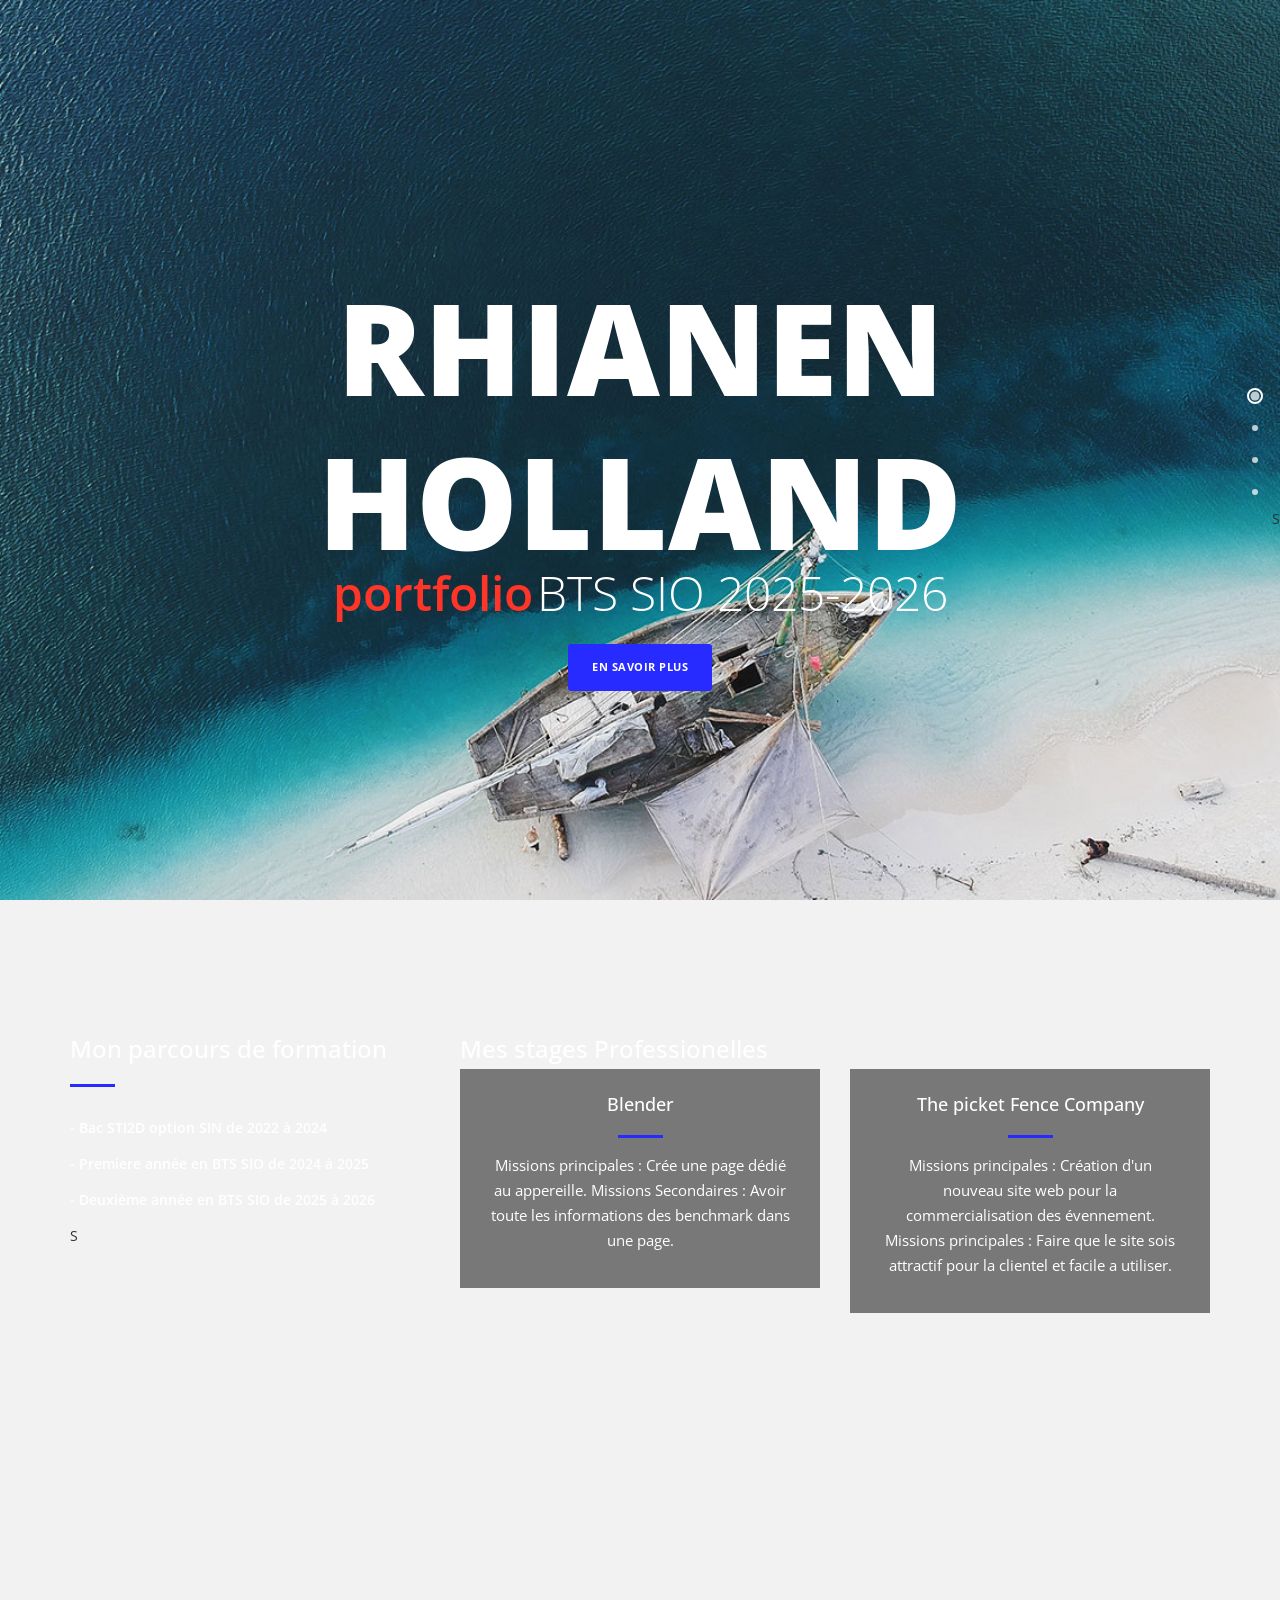
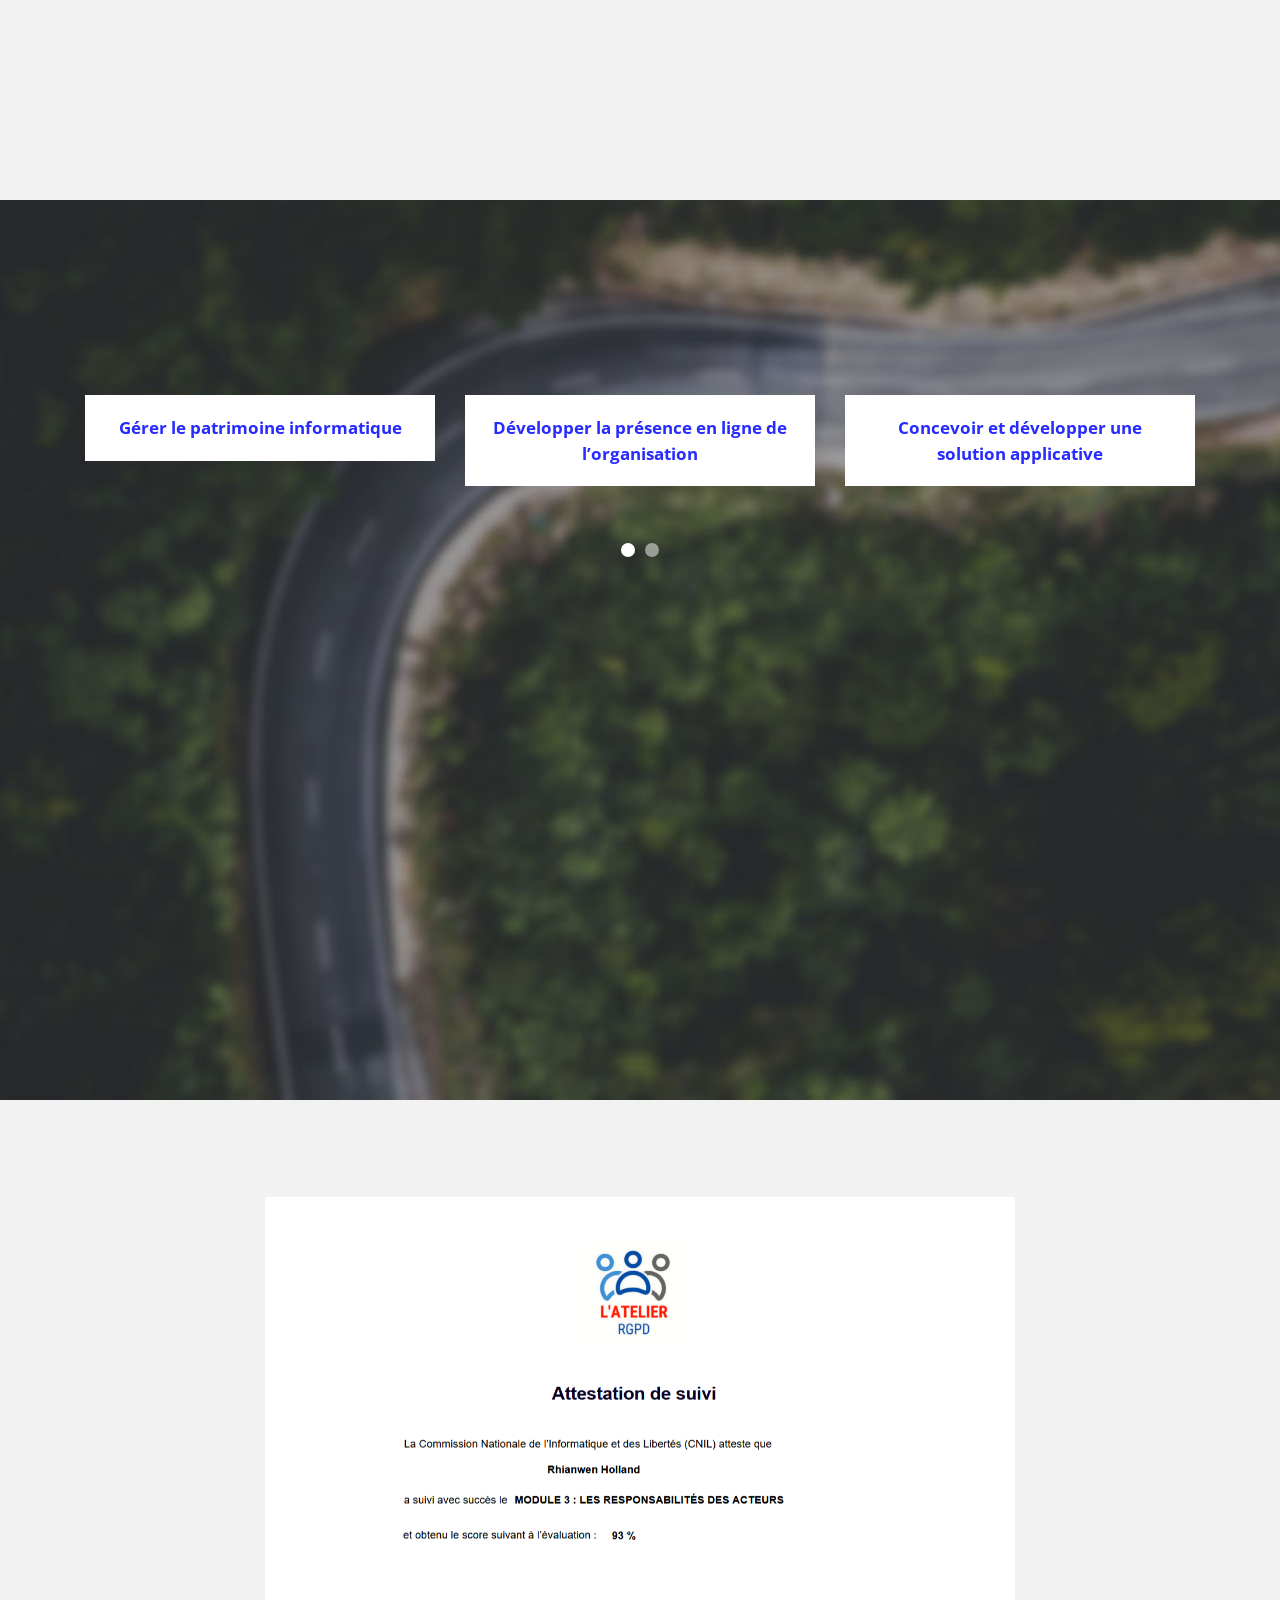
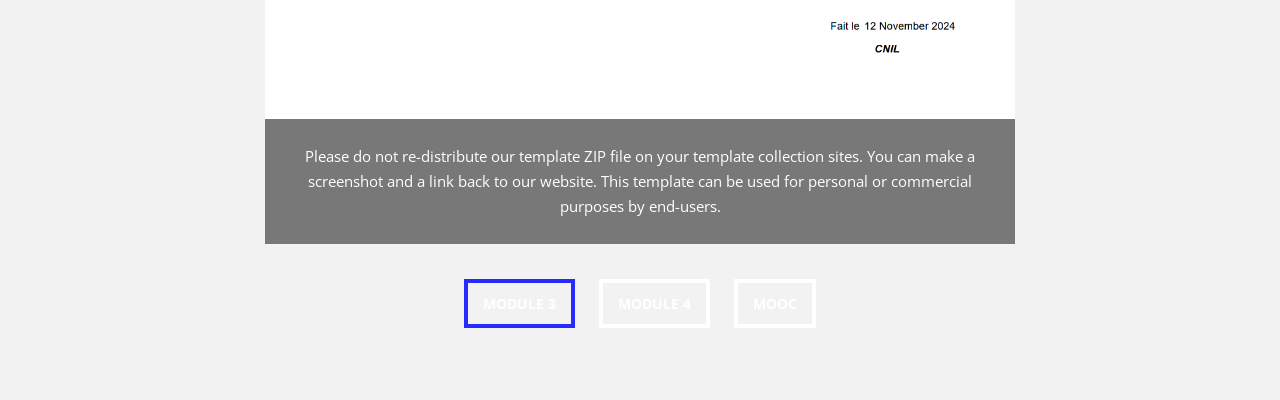
==== index.html @ 2aacb7a6 "new changes" ====
<!DOCTYPE html>
<html>
    <head>
        <meta charset="utf-8">
        <meta http-equiv="X-UA-Compatible" content="IE=edge,chrome=1">
        <title>Vanilla Bootstrap v4.2.1 Theme</title>
        <meta name="description" content="">
        <meta name="viewport" content="width=device-width, initial-scale=1">
        <link rel="apple-touch-icon" href="apple-touch-icon.png">

        <link rel="stylesheet" href="css/bootstrap.min.css">
        <link rel="stylesheet" href="css/fontAwesome.css">
        <link rel="stylesheet" href="css/hero-slider.css">
        <link rel="stylesheet" href="css/templatemo-main.css">
        <link rel="stylesheet" href="css/owl-carousel.css">

        <link href="https://fonts.googleapis.com/css?family=Open+Sans:300,400,600,700,800" rel="stylesheet">

        <script src="js/vendor/modernizr-2.8.3-respond-1.4.2.min.js"></script>
    </head>
<!--
Vanilla Template
https://templatemo.com/tm-526-vanilla
-->
<body>

    <div class="fixed-side-navbar">
        <ul class="nav flex-column">
            <li class="nav-item"><a class="nav-link" href="#home"><span>Intro</span></a></li>
            <li class="nav-item"><a class="nav-link" href="#services"><span>Services</span></a></li>
            <li class="nav-item"><a class="nav-link" href="#portfolio"><span>Portfolio</span></a></li>
            <li class="nav-item"><a class="nav-link" href="#our-story"><span>Our Story</span></a></li>S
        </ul>
    </div>

    <div class="parallax-content baner-content" id="home">
        <div class="container">
            <div class="first-content">
                <h1>Rhianen Holland</h1>
                <span><em>portfolio</em></span>
                <span>BTS SIO 2025-2026</span>
                <div class="primary-button">
                    <a href="#services">En savoir plus</a>
                </div>
            </div>
        </div>
    </div>


    <div class="service-content" id="services">
        <div class="container">
            <div class="row">
                <div class="col-md-4">
                    <div class="left-text">
                        <h4>Mon parcours de formation</h4>
                        <div class="line-dec"></div>
                        <ul>
                            <li>-  Bac STI2D option SIN de 2022 à 2024</li>
                            <li>-  Premiere année en BTS SIO de 2024 à 2025</li>
                            <li>-  Deuxième année en BTS SIO de 2025 à 2026</li>
                        </ul>S
                    </div>
                </div>
                
                <div class="col-md-8">
                    <div class="left-text">
                        <h4>Mes stages Professionelles</h4>
                    </div>
                    <div class="row">
                        <div class="col-md-6">
                            <div class="service-item">
                                <h4>Blender</h4>
                                <div class="line-dec"></div>
                                <p>Missions principales : Crée une page dédié au appereille.
                                    Missions Secondaires : Avoir toute les informations des benchmark dans une page.</p>
                            </div>
                        </div>
                        <div class="col-md-6">
                            <div class="service-item">
                                <h4>The picket Fence Company</h4>
                                <div class="line-dec"></div>
                                <p>Missions principales : Création d'un nouveau site web pour la commercialisation des évennement.
                                Missions principales : Faire que le site sois attractif pour la clientel et facile a utiliser.</p>
                            </div>
                        </div>
                    </div>
                </div>                
            </div>
        </div>
    </div>

    
    <div class="parallax-content projects-content" id="portfolio">
        <div class="container">
            <div class="row">
                <div class="col-md-12">
                    <div id="owl-testimonials" class="owl-carousel owl-theme">
                        <div class="item">
                            <div class="testimonials-item">
                                <div class="text-content">

                                    <span>Gérer le patrimoine informatique</span>
                                </div>
                            </div>
                        </div>
                        <div class="item">
                            <div class="testimonials-item">
                                <div class="text-content">
                                    <span>Développer la présence en ligne de l’organisation</span>
                                </div>
                            </div>
                        </div>
                        <div class="item">
                            <div class="testimonials-item">
                                <div class="text-content">
                                    <span>Concevoir et développer une solution applicative</span>
                                </div>
                            </div>
                        </div>
                        <div class="item">
                            <div class="testimonials-item">
                                <div class="text-content">
                                    <span>Gérer les données</span>
                                </div>
                            </div>
                        </div>
                        <div class="item">
                            <div class="testimonials-item">
                                <div class="text-content">
                                    <span>Protéger les données à caractère personnel</span>
                                </div>
                            </div>
                        </div>
                    </div>
                </div>
            </div>
        </div>
    </div>


    <div class="tabs-content" id="our-story">
        <div class="container">
            <div class="row">
                <div class="col-md-8 mx-auto">
                    <div class="wrapper">
                    <section id="first-tab-group" class="tabgroup">
                        
                      <div id="tab1">
                        <img src="img/module 3.png" alt="">
                        <p>Please do not re-distribute our template ZIP file on your template collection sites. You can make a screenshot and a link back to our website. This template can be used for personal or commercial purposes by end-users.</p>
                      </div>
                      <div id="tab2">
                        <img src="img/module 4.png" alt="">
                        <p>Aliquam eu ultrices risus, sed condimentum diam. Duis risus nulla, elementum vitae nisi a, ornare maximus nisl. Morbi et vehicula est. Cras at vulputate justo. Cras eu nulla metus. Ut et pretium velit. Pellentesque at neque tristique dui tempor venenatis.</p>
                      </div>
                      <div id="tab3">
                        <img src="img/Mooc.png" alt="">
                        <p>Lorem ipsum dolor sit amet, consectetur adipiscing elit. Sed lacinia ligula est, at venenatis ex iaculis quis. Morbi sollicitudin nulla eget odio pellentesque, sed cursus diam iaculis.</p>
                      </div>
                    </section>
                    <ul class="tabs clearfix" data-tabgroup="first-tab-group">
                      <li><a href="#tab1" class="active">Module 3</a></li>
                      <li><a href="#tab2">Module 4</a></li>
                      <li><a href="#tab3">MOOC</a></li>
                    </ul>
                    </div>
                </div>
            </div>
        </div>
    </div>

    <div>

    </div>


   





    <script src="https://ajax.googleapis.com/ajax/libs/jquery/1.11.2/jquery.min.js"></script>
    <script>window.jQuery || document.write('<script src="js/vendor/jquery-1.11.2.min.js"><\/script>')</script>
    <script src="js/vendor/bootstrap.min.js"></script>
    <script src="js/plugins.js"></script>
    <script src="js/main.js"></script>
    <script>
        function openCity(cityName) {
            var i;
            var x = document.getElementsByClassName("city");
            for (i = 0; i < x.length; i++) {
               x[i].style.display = "none";  
            }
            document.getElementById(cityName).style.display = "block";  
        }
    </script>

    <script>
        $(document).ready(function(){
          // Add smooth scrolling to all links
          $(".fixed-side-navbar a, .primary-button a").on('click', function(event) {

            // Make sure this.hash has a value before overriding default behavior
            if (this.hash !== "") {
              // Prevent default anchor click behavior
              event.preventDefault();

              // Store hash
              var hash = this.hash;

              // Using jQuery's animate() method to add smooth page scroll
              // The optional number (800) specifies the number of milliseconds it takes to scroll to the specified area
              $('html, body').animate({
                scrollTop: $(hash).offset().top
              }, 800, function(){
           
                // Add hash (#) to URL when done scrolling (default click behavior)
                window.location.hash = hash;
              });
            } // End if
          });
        });
    </script>

</body>
</html>
---- css/hero-slider.css ----
/* -------------------------------- 

Primary style

-------------------------------- */
*, *::after, *::before {
  -webkit-box-sizing: border-box;
  -moz-box-sizing: border-box;
  box-sizing: border-box;
}

html {
  font-size: 62.5%;
}

body {
  font-family: "Open Sans", sans-serif;
  color: #2c343b;
  background-color: #f2f2f2;
}

a {
  color: #d44457;
  text-decoration: none;
}

img {
  max-width: 100%;
}

/* -------------------------------- 

Main Components 

-------------------------------- */
.cd-header {
  position: absolute;
  z-index: 2;
  top: 0;
  left: 0;
  width: 100%;
  height: 50px;
  background-color: #21272c;
  -webkit-font-smoothing: antialiased;
  -moz-osx-font-smoothing: grayscale;
}
@media only screen and (min-width: 768px) {
  .cd-header {
    height: 70px;
    background-color: transparent;
  }
}

#cd-logo {
  float: left;
  margin: 13px 0 0 5%;
}
#cd-logo img {
  display: block;
}
@media only screen and (min-width: 768px) {
  #cd-logo {
    margin: 23px 0 0 5%;
  }
}

.cd-primary-nav {
  /* mobile first - navigation hidden by default, triggered by tap/click on navigation icon */
  float: right;
  margin-right: 5%;
  width: 44px;
  height: 100%;
}
.cd-primary-nav ul {
  position: absolute;
  top: 0;
  left: 0;
  width: 100%;
  -webkit-transform: translateY(-100%);
  -moz-transform: translateY(-100%);
  -ms-transform: translateY(-100%);
  -o-transform: translateY(-100%);
  transform: translateY(-100%);
}
.cd-primary-nav ul.is-visible {
  box-shadow: 0 3px 8px rgba(0, 0, 0, 0.2);
  -webkit-transform: translateY(50px);
  -moz-transform: translateY(50px);
  -ms-transform: translateY(50px);
  -o-transform: translateY(50px);
  transform: translateY(50px);
}
.cd-primary-nav a {
  display: block;
  height: 50px;
  line-height: 50px;
  padding-left: 5%;
  background: #21272c;
  border-top: 1px solid #333c44;
  color: #ffffff;
}
@media only screen and (min-width: 768px) {
  .cd-primary-nav {
    /* reset navigation values */
    width: auto;
    height: auto;
    background: none;
  }
  .cd-primary-nav ul {
    position: static;
    width: auto;
    -webkit-transform: translateY(0);
    -moz-transform: translateY(0);
    -ms-transform: translateY(0);
    -o-transform: translateY(0);
    transform: translateY(0);
    line-height: 70px;
  }
  .cd-primary-nav ul.is-visible {
    -webkit-transform: translateY(0);
    -moz-transform: translateY(0);
    -ms-transform: translateY(0);
    -o-transform: translateY(0);
    transform: translateY(0);
  }
  .cd-primary-nav li {
    display: inline-block;
    margin-left: 1em;
  }
  .cd-primary-nav a {
    display: inline-block;
    height: auto;
    font-weight: 600;
    line-height: normal;
    background: transparent;
    padding: .6em 1em;
    border-top: none;
  }
}

/* -------------------------------- 

Slider

-------------------------------- */
.cd-hero {
  position: relative;
  -webkit-font-smoothing: antialiased;
  -moz-osx-font-smoothing: grayscale;
}

.cd-hero-slider {
  position: relative;
  height: 360px;
  overflow: hidden;
}
.cd-hero-slider li {
  position: absolute;
  top: 0;
  left: 0;
  width: 100%;
  height: 100%;
  -webkit-transform: translateX(100%);
  -moz-transform: translateX(100%);
  -ms-transform: translateX(100%);
  -o-transform: translateX(100%);
  transform: translateX(100%);
}
.cd-hero-slider li.selected {
  /* this is the visible slide */
  position: relative;
  -webkit-transform: translateX(0);
  -moz-transform: translateX(0);
  -ms-transform: translateX(0);
  -o-transform: translateX(0);
  transform: translateX(0);
}
.cd-hero-slider li.move-left {
  /* slide hidden on the left */
  -webkit-transform: translateX(-100%);
  -moz-transform: translateX(-100%);
  -ms-transform: translateX(-100%);
  -o-transform: translateX(-100%);
  transform: translateX(-100%);
}
.cd-hero-slider li.is-moving, .cd-hero-slider li.selected {
  /* the is-moving class is assigned to the slide which is moving outside the viewport */
  -webkit-transition: -webkit-transform 0.5s;
  -moz-transition: -moz-transform 0.5s;
  transition: transform 0.5s;
}
@media only screen and (min-width: 768px) {
  .cd-hero-slider {
    height: 500px;
  }
}
@media only screen and (min-width: 1170px) {
  .cd-hero-slider {
    height: 680px;
  }
}

/* -------------------------------- 

Single slide style

-------------------------------- */
.cd-hero-slider li {
  background-position: center center;
  background-size: cover;
  background-repeat: no-repeat;
}
.cd-hero-slider li:first-of-type {
  background-image: url(../img/slide_01.jpg);
}
.cd-hero-slider li:nth-of-type(2) {
  background-image: url(../img/slide_02.jpg);
}
.cd-hero-slider li:nth-of-type(3) {
  background-image: url(../img/slide_03.jpg);
}
.cd-hero-slider .cd-full-width,
.cd-hero-slider .cd-half-width {
  position: absolute;
  width: 100%;
  height: 100%;
  z-index: 1;
  left: 0;
  top: 0;
  /* this padding is used to align the text */
  padding-top: 80px;
  text-align: center;
  /* Force Hardware Acceleration in WebKit */
  -webkit-backface-visibility: hidden;
  backface-visibility: hidden;
  -webkit-transform: translateZ(0);
  -moz-transform: translateZ(0);
  -ms-transform: translateZ(0);
  -o-transform: translateZ(0);
  transform: translateZ(0);
}
.cd-hero-slider .cd-img-container {
  /* hide image on mobile device */
  display: none;
}
.cd-hero-slider .cd-img-container img {
  position: absolute;
  left: 50%;
  top: 50%;
  bottom: auto;
  right: auto;
  -webkit-transform: translateX(-50%) translateY(-50%);
  -moz-transform: translateX(-50%) translateY(-50%);
  -ms-transform: translateX(-50%) translateY(-50%);
  -o-transform: translateX(-50%) translateY(-50%);
  transform: translateX(-50%) translateY(-50%);
}
.cd-hero-slider .cd-bg-video-wrapper {
  /* hide video on mobile device */
  display: none;
  position: absolute;
  top: 0;
  left: 0;
  width: 100%;
  height: 100%;
  overflow: hidden;
}
.cd-hero-slider .cd-bg-video-wrapper video {
  /* you won't see this element in the html, but it will be injected using js */
  display: block;
  min-height: 100%;
  min-width: 100%;
  max-width: none;
  height: auto;
  width: auto;
  position: absolute;
  left: 50%;
  top: 50%;
  bottom: auto;
  right: auto;
  -webkit-transform: translateX(-50%) translateY(-50%);
  -moz-transform: translateX(-50%) translateY(-50%);
  -ms-transform: translateX(-50%) translateY(-50%);
  -o-transform: translateX(-50%) translateY(-50%);
  transform: translateX(-50%) translateY(-50%);
}
.cd-hero-slider h2, .cd-hero-slider p {
  text-shadow: 0 1px 3px rgba(0, 0, 0, 0.1);
  line-height: 1.2;
  margin: 0 auto 14px;
  color: #ffffff;
  width: 90%;
  max-width: 400px;
}
.cd-hero-slider h2 {
  font-size: 2.4rem;
}
.cd-hero-slider p {
  font-size: 1.4rem;
  line-height: 1.4;
}
.cd-hero-slider .cd-btn {
  display: inline-block;
  padding: 1.2em 1.4em;
  margin-top: .8em;
  background-color: rgba(212, 68, 87, 0.9);
  font-size: 1.3rem;
  font-weight: 700;
  letter-spacing: 1px;
  color: #ffffff;
  text-transform: uppercase;
  box-shadow: 0 3px 6px rgba(0, 0, 0, 0.1);
  -webkit-transition: background-color 0.2s;
  -moz-transition: background-color 0.2s;
  transition: background-color 0.2s;
}
.cd-hero-slider .cd-btn.secondary {
  background-color: rgba(22, 26, 30, 0.8);
}
.cd-hero-slider .cd-btn:nth-of-type(2) {
  margin-left: 1em;
}
.no-touch .cd-hero-slider .cd-btn:hover {
  background-color: #d44457;
}
.no-touch .cd-hero-slider .cd-btn.secondary:hover {
  background-color: #161a1e;
}
@media only screen and (min-width: 768px) {
  .cd-hero-slider .cd-full-width,
  .cd-hero-slider .cd-half-width {
    padding-top: 150px;
  }
  .cd-hero-slider .cd-bg-video-wrapper {
    display: block;
  }
  .cd-hero-slider .cd-half-width {
    width: 45%;
  }
  .cd-hero-slider .cd-half-width:first-of-type {
    left: 5%;
  }
  .cd-hero-slider .cd-half-width:nth-of-type(2) {
    right: 5%;
    left: auto;
  }
  .cd-hero-slider .cd-img-container {
    display: block;
  }
  .cd-hero-slider h2, .cd-hero-slider p {
    max-width: 520px;
  }
  .cd-hero-slider h2 {
    font-size: 2.4em;
    font-weight: 300;
  }
  .cd-hero-slider .cd-btn {
    font-size: 1.4rem;
  }
}
@media only screen and (min-width: 1170px) {
  .cd-hero-slider .cd-full-width,
  .cd-hero-slider .cd-half-width {
    padding-top: 250px;
  }
  .cd-hero-slider h2, .cd-hero-slider p {
    margin-bottom: 20px;
  }
  .cd-hero-slider h2 {
    font-size: 3.2em;
  }
  .cd-hero-slider p {
    font-size: 1.6rem;
  }
}

/* -------------------------------- 

Single slide animation

-------------------------------- */
@media only screen and (min-width: 768px) {
  .cd-hero-slider .cd-half-width {
    opacity: 0;
    -webkit-transform: translateX(40px);
    -moz-transform: translateX(40px);
    -ms-transform: translateX(40px);
    -o-transform: translateX(40px);
    transform: translateX(40px);
  }
  .cd-hero-slider .move-left .cd-half-width {
    -webkit-transform: translateX(-40px);
    -moz-transform: translateX(-40px);
    -ms-transform: translateX(-40px);
    -o-transform: translateX(-40px);
    transform: translateX(-40px);
  }
  .cd-hero-slider .selected .cd-half-width {
    /* this is the visible slide */
    opacity: 1;
    -webkit-transform: translateX(0);
    -moz-transform: translateX(0);
    -ms-transform: translateX(0);
    -o-transform: translateX(0);
    transform: translateX(0);
  }
  .cd-hero-slider .is-moving .cd-half-width {
    /* this is the slide moving outside the viewport 
    wait for the end of the transition on the <li> parent before set opacity to 0 and translate to 40px/-40px */
    -webkit-transition: opacity 0s 0.5s, -webkit-transform 0s 0.5s;
    -moz-transition: opacity 0s 0.5s, -moz-transform 0s 0.5s;
    transition: opacity 0s 0.5s, transform 0s 0.5s;
  }
  .cd-hero-slider li.selected.from-left .cd-half-width:nth-of-type(2),
  .cd-hero-slider li.selected.from-right .cd-half-width:first-of-type {
    /* this is the selected slide - different animation if it's entering from left or right */
    -webkit-transition: opacity 0.4s 0.2s, -webkit-transform 0.5s 0.2s;
    -moz-transition: opacity 0.4s 0.2s, -moz-transform 0.5s 0.2s;
    transition: opacity 0.4s 0.2s, transform 0.5s 0.2s;
  }
  .cd-hero-slider li.selected.from-left .cd-half-width:first-of-type,
  .cd-hero-slider li.selected.from-right .cd-half-width:nth-of-type(2) {
    /* this is the selected slide - different animation if it's entering from left or right */
    -webkit-transition: opacity 0.4s 0.4s, -webkit-transform 0.5s 0.4s;
    -moz-transition: opacity 0.4s 0.4s, -moz-transform 0.5s 0.4s;
    transition: opacity 0.4s 0.4s, transform 0.5s 0.4s;
  }
  .cd-hero-slider .cd-full-width h2,
  .cd-hero-slider .cd-full-width p,
  .cd-hero-slider .cd-full-width .cd-btn {
    opacity: 0;
    -webkit-transform: translateX(100px);
    -moz-transform: translateX(100px);
    -ms-transform: translateX(100px);
    -o-transform: translateX(100px);
    transform: translateX(100px);
  }
  .cd-hero-slider .move-left .cd-full-width h2,
  .cd-hero-slider .move-left .cd-full-width p,
  .cd-hero-slider .move-left .cd-full-width .cd-btn {
    opacity: 0;
    -webkit-transform: translateX(-100px);
    -moz-transform: translateX(-100px);
    -ms-transform: translateX(-100px);
    -o-transform: translateX(-100px);
    transform: translateX(-100px);
  }
  .cd-hero-slider .selected .cd-full-width h2,
  .cd-hero-slider .selected .cd-full-width p,
  .cd-hero-slider .selected .cd-full-width .cd-btn {
    /* this is the visible slide */
    opacity: 1;
    -webkit-transform: translateX(0);
    -moz-transform: translateX(0);
    -ms-transform: translateX(0);
    -o-transform: translateX(0);
    transform: translateX(0);
  }
  .cd-hero-slider li.is-moving .cd-full-width h2,
  .cd-hero-slider li.is-moving .cd-full-width p,
  .cd-hero-slider li.is-moving .cd-full-width .cd-btn {
    /* this is the slide moving outside the viewport 
    wait for the end of the transition on the li parent before set opacity to 0 and translate to 100px/-100px */
    -webkit-transition: opacity 0s 0.5s, -webkit-transform 0s 0.5s;
    -moz-transition: opacity 0s 0.5s, -moz-transform 0s 0.5s;
    transition: opacity 0s 0.5s, transform 0s 0.5s;
  }
  .cd-hero-slider li.selected h2 {
    -webkit-transition: opacity 0.4s 0.2s, -webkit-transform 0.5s 0.2s;
    -moz-transition: opacity 0.4s 0.2s, -moz-transform 0.5s 0.2s;
    transition: opacity 0.4s 0.2s, transform 0.5s 0.2s;
  }
  .cd-hero-slider li.selected p {
    -webkit-transition: opacity 0.4s 0.3s, -webkit-transform 0.5s 0.3s;
    -moz-transition: opacity 0.4s 0.3s, -moz-transform 0.5s 0.3s;
    transition: opacity 0.4s 0.3s, transform 0.5s 0.3s;
  }
  .cd-hero-slider li.selected .cd-btn {
    -webkit-transition: opacity 0.4s 0.4s, -webkit-transform 0.5s 0.4s, background-color 0.2s 0s;
    -moz-transition: opacity 0.4s 0.4s, -moz-transform 0.5s 0.4s, background-color 0.2s 0s;
    transition: opacity 0.4s 0.4s, transform 0.5s 0.4s, background-color 0.2s 0s;
  }
}
/* -------------------------------- 

Slider navigation

-------------------------------- */
.cd-slider-nav {
  display: none;
  position: absolute;
  width: 100%;
  bottom: 0;
  z-index: 2;
  text-align: center;
  height: 55px;
  background-color: rgba(0, 1, 1, 0.5);
}
.cd-slider-nav nav, .cd-slider-nav ul, .cd-slider-nav li, .cd-slider-nav a {
  height: 100%;
}
.cd-slider-nav nav {
  display: inline-block;
  position: relative;
}
.cd-slider-nav .cd-marker {
  position: absolute;
  bottom: 0;
  left: 0;
  width: 60px;
  height: 100%;
  color: #d44457;
  background-color: #ffffff;
  box-shadow: inset 0 2px 0 currentColor;
  -webkit-transition: -webkit-transform 0.2s, box-shadow 0.2s;
  -moz-transition: -moz-transform 0.2s, box-shadow 0.2s;
  transition: transform 0.2s, box-shadow 0.2s;
}
.cd-slider-nav .cd-marker.item-2 {
  -webkit-transform: translateX(100%);
  -moz-transform: translateX(100%);
  -ms-transform: translateX(100%);
  -o-transform: translateX(100%);
  transform: translateX(100%);
}
.cd-slider-nav .cd-marker.item-3 {
  -webkit-transform: translateX(200%);
  -moz-transform: translateX(200%);
  -ms-transform: translateX(200%);
  -o-transform: translateX(200%);
  transform: translateX(200%);
}
.cd-slider-nav .cd-marker.item-4 {
  -webkit-transform: translateX(300%);
  -moz-transform: translateX(300%);
  -ms-transform: translateX(300%);
  -o-transform: translateX(300%);
  transform: translateX(300%);
}
.cd-slider-nav .cd-marker.item-5 {
  -webkit-transform: translateX(400%);
  -moz-transform: translateX(400%);
  -ms-transform: translateX(400%);
  -o-transform: translateX(400%);
  transform: translateX(400%);
}
.cd-slider-nav ul::after {
  clear: both;
  content: "";
  display: table;
}
.cd-slider-nav li {
  display: inline-block;
  width: 60px;
  float: left;
}
.cd-slider-nav li.selected a {
  color: #2c343b;
}
.no-touch .cd-slider-nav li.selected a:hover {
  background-color: transparent;
}
.cd-slider-nav a {
  display: block;
  position: relative;
  padding-top: 35px;
  font-size: 1rem;
  font-weight: 700;
  color: #a8b4be;
  -webkit-transition: background-color 0.2s;
  -moz-transition: background-color 0.2s;
  transition: background-color 0.2s;
}
.cd-slider-nav a::before {
  content: '';
  position: absolute;
  width: 24px;
  height: 24px;
  top: 8px;
  left: 50%;
  right: auto;
  -webkit-transform: translateX(-50%);
  -moz-transform: translateX(-50%);
  -ms-transform: translateX(-50%);
  -o-transform: translateX(-50%);
  transform: translateX(-50%);
}
.no-touch .cd-slider-nav a:hover {
  background-color: rgba(0, 1, 1, 0.5);
}
.cd-slider-nav li:first-of-type a::before {
  background-position: 0 0;
}
.cd-slider-nav li.selected:first-of-type a::before {
  background-position: 0 -24px;
}
.cd-slider-nav li:nth-of-type(2) a::before {
  background-position: -24px 0;
}
.cd-slider-nav li.selected:nth-of-type(2) a::before {
  background-position: -24px -24px;
}
.cd-slider-nav li:nth-of-type(3) a::before {
  background-position: -48px 0;
}
.cd-slider-nav li.selected:nth-of-type(3) a::before {
  background-position: -48px -24px;
}
.cd-slider-nav li:nth-of-type(4) a::before {
  background-position: -72px 0;
}
.cd-slider-nav li.selected:nth-of-type(4) a::before {
  background-position: -72px -24px;
}
.cd-slider-nav li:nth-of-type(5) a::before {
  background-position: -96px 0;
}
.cd-slider-nav li.selected:nth-of-type(5) a::before {
  background-position: -96px -24px;
}
@media only screen and (min-width: 768px) {
  .cd-slider-nav {
    height: 80px;
  }
  .cd-slider-nav .cd-marker,
  .cd-slider-nav li {
    width: 95px;
  }
  .cd-slider-nav a {
    padding-top: 48px;
    font-size: 1.1rem;
    text-transform: uppercase;
  }
  .cd-slider-nav a::before {
    top: 18px;
  }
}

/* -------------------------------- 

Main content

-------------------------------- */
.cd-main-content {
  width: 90%;
  max-width: 768px;
  margin: 0 auto;
  padding: 2em 0;
}
.cd-main-content p {
  font-size: 1.4rem;
  line-height: 1.8;
  color: #999999;
  margin: 2em 0;
}
@media only screen and (min-width: 1170px) {
  .cd-main-content {
    padding: 3em 0;
  }
  .cd-main-content p {
    font-size: 1.6rem;
  }
}

/* -------------------------------- 

Javascript disabled

-------------------------------- */
.no-js .cd-hero-slider li {
  display: none;
}
.no-js .cd-hero-slider li.selected {
  display: block;
}

.no-js .cd-slider-nav {
  display: none;
}
---- css/templatemo-main.css ----
/*

Vanilla Template

https://templatemo.com/tm-526-vanilla

*/

p {
  font-size: 15px;
  line-height: 25px;
}

section {
  padding: 25px 0 35px;
  background: #fff;
}

body { 
  position: relative; /* we need this for the scrollspy */ 
  font-size: 14px;
}

a { color: #3CC; }

a:hover { color: #FF0; }

/*----------
  NAV
----------*/

.fixed-side-navbar {
  position: fixed;
  top: 50%;
  right: 0;
  z-index: 99999;
  margin-top: -100px;
  text-align: right;
  padding: 30px 0;
  -webkit-transition: all .3s;
  transition: all .3s;
}
.fixed-side-navbar:hover {
  background: transparent;
}
.fixed-side-navbar:hover .nav > li > a > span {
  color: rgba(0, 0, 0, 0.5);
  display: block;
  background-color: #fff;
  text-align: center;
  text-transform: uppercase;
  font-size: 12px;
  padding: 2px 12px;
  border-radius: 15px;
}
.fixed-side-navbar .nav > li a.active {
  background-color: transparent;
  color: black;
}
.fixed-side-navbar .nav > li a.active:after {
  -webkit-transform: scale(0.9);
          transform: scale(0.9);
}
.fixed-side-navbar .nav > li a.active:before {
  content: '';
  position: absolute;
  top: 50%;
  right: 17px;
  margin-top: -8px;
  width: 16px;
  height: 16px;
  background: transparent;
  border: 2px solid #fff;
  border-radius: 10px;
}
.nav>li {
  position: relative;
  display: block;
}
.fixed-side-navbar .nav > li a {
  color: #fff;
  min-height: 32px;
  background: transparent;
  padding: 5px 45px 5px 25px;
  border-right: none;
}
.fixed-side-navbar .nav > li a span {
  display: none;
  -webkit-transition: all .2s;
  transition: all .2s;
}
.fixed-side-navbar .nav > li a:after {
  content: '';
  position: absolute;
  top: 50%;
  right: 20px;
  margin-top: -5px;
  width: 10px;
  height: 10px;
  border-radius: 10px;
  background: rgba(250, 250, 250, 0.75);
  -webkit-transition: all .3s;
  transition: all .3s;
  -webkit-transform: scale(0.6);
          transform: scale(0.6);
}
.fixed-side-navbar .nav > li a:hover {
  background-color: transparent;
  border-top-left-radius: 5px;
  border-bottom-left-radius: 5px;
  border-color: black;
  border-right: 0;
}
.fixed-side-navbar .nav > li a:hover > span {
  color: black;
  display: block;
}

.fadeInRight {
  -webkit-animation-name: fadeInRight;
          animation-name: fadeInRight;
}


.primary-button a {
  display: inline-block;
  background-color: #272bff;
  padding: 15px 24px;
  border-radius: 3px;
  text-transform: uppercase;
  font-size: 11px;
  color: #fff;
  font-weight: 700;
  text-decoration: none;
  letter-spacing: 0.5px;
}


.parallax-content {
  width: 100%;
  min-height: 100vh;
  background-size: cover;
}


.baner-content {
  padding-top: 30vh;
  text-align: center;
  background-image: url(../img/1st-section.jpg);
}

.baner-content h1 {
  margin-top: 0px;
  font-size: 128px;
  color: #fff;
  font-weight: 900;
  text-transform: uppercase;
  margin-bottom: 0px;
}

.baner-content em {
  color: #ff3527;
  font-weight: 600;
  font-style: normal;
}

.baner-content span {
  display: inline-block;
  margin-top: -20px;
  font-weight: 300;
  font-size: 48px;
  color: #fff;
}

.baner-content .primary-button {
  margin-top: 15px;
}



.service-content {
  padding-left: 15px;
  padding-right: 15px;
  padding-top: 15vh;
  background-image: url(../img/2nd-section.jpg);
  background-attachment: fixed;
  min-height: 100vh;
  background-size: cover;
  background-position: center center;
}

.service-content .left-text h4 {
  font-size: 24px;
  font-weight: 500;
  color: #fff;
}

h4, .h4 {
  font-size: 18px;
}

.service-content .left-text .line-dec {
  width: 45px;
  height: 3px;
  background-color: #272bff;
  margin: 20px 0px 20px 0px;
}

.service-content .left-text p {
  color: #fff;
}

.service-content .left-text ul {
  padding: 0;
  margin-top: 30px;
  list-style: none;
}

.service-content .left-text ul li {
  margin: 15px 0px;
  font-weight: 600;
  color: #fff;
}

.service-content .left-text .primary-button {
  margin: 30px 0px;
}

.service-content .service-item {
  background-color: rgba(0, 0, 0, 0.5);
  padding: 25px 30px;
  text-align: center;
  color: #fff;
  margin-bottom: 30px;
}

.service-content .service-item .line-dec {
  width: 45px;
  height: 3px;
  background-color: #272bff;
  margin: 20px auto 15px auto;
}



.projects-content {
  padding-top: 20vh;
  background-image: url(../img/3rd-section.jpg);
}

.projects-content .item img {
  width: 100%;
}

.projects-content .item {
  margin: 15px;
}

.projects-content .item .text-content {
  background-color: #fff;
  text-align: center;
  padding: 20px;
}

.projects-content .item .text-content h4 {
  margin-top: 0px;
  font-size: 19px;
  font-weight: 600;
}

.projects-content .item .text-content span {
  font-style: normal;
  font-size: 17px;
  font-weight: 700;
  color: #272bff;
}

.owl-pagination {
  margin-top: 40px;
  opacity: 1;
  display: inline-block;
}

.owl-page span {
  display: block;
  width: 14px;
  height: 14px;
  margin: 0px 5px;
  filter: alpha(opacity=50);
  opacity: 0.5;
  -webkit-border-radius: 20px;
  -moz-border-radius: 20px;
  border-radius: 20px;
  background: #fff;
}


.tabs-content {
  padding-left: 15px;
  padding-right: 15px;
  padding-top: 8vh;
  background-image: url(../img/4th-section.jpg);
  background-attachment: fixed;
  min-height: 100vh;
  background-size: cover;
  background-position: center center;
}

section {
  background-color: transparent;
  padding-bottom: 15px;
}

.wrapper {
  text-align: center;
}

.tabs {
  list-style: none;
  margin: 0px;
  padding: 0px;
}

.tabs li {
  display: inline-block;
  text-align: center;
  margin: 10px;
}

.tabs a {
  display:block;
  text-align:center;
  text-decoration:none;
  text-transform:uppercase;
  color:#fff;
  font-size: 14px;
  font-weight: 700;
  padding:10px 15px;
  border:4px solid #fff;
}

.tabs a:hover {
  color: #27dfff;
}

.tabs .active {
  border:4px solid #272bff;
}

.tabgroup p {
  background-color: rgba(0, 0, 0, 0.5);
  color: #fff;
  padding: 25px;
}

.clearfix:after {
  content:"";
  display:table;
  clear:both;
}


.contact-content {
  padding-left: 15px;
  padding-right: 15px;
  padding-top: 16vh;
  background-image: url(../img/5th-section.jpg);
}

.contact-form {
  background-color: rgba(0, 0, 0, 0.5);
  padding: 30px 25px;
  margin-bottom: 30px;
}

#contact input {
  border-radius: 3px;
  padding-left: 15px;
  font-size: 13px;
  color: #232323;
  background-color: rgba(250, 250, 250, 1);
  outline: none;
  border: none;
  box-shadow: none;
  line-height: 50px;
  height: 50px;
  width: 100%;
  margin-bottom: 30px;
}

#contact textarea {
  border-radius: 3px;
  padding-left: 15px;
  padding-top: 10px;
  font-size: 13px;
  color: #232323;
  background-color: rgba(250, 250, 250, 1);
  outline: none;
  border: none;
  box-shadow: none;
  height: 165px;
  max-height: 220px;
  width: 100%;
  margin-bottom: 25px;
}

#contact button {
  display: inline-block;
  background-color: #272bff;
  padding: 15px 24px;
  width: 100%;
  border-radius: 3px;
  text-transform: uppercase;
  font-size: 11px;
  color: #fff;
  font-weight: 700;
  text-decoration: none;
  letter-spacing: 0.5px;
}

.map {
  margin-bottom: 30px;
  width: 100%;
  background-color: rgba(0, 0, 0, 0.5);
  padding: 30px 20px;
}



footer {
  text-align: center;
  background-color: #282b2f;
  padding: 70px 0px;
}

footer .primary-button {
  margin-bottom: 30px;
}

footer ul {
  padding: 0px;
  margin: 0px;
  list-style: none;
}

footer ul li {
  display: inline-block;
  margin: 0px 4px;
}

footer ul li a {
  width: 40px;
  height: 40px;
  line-height: 40px;
  text-align: center;
  display: inline-block;
  background-color: #272bff;
  color: #282b2f;
  border-radius: 50%;
  text-decoration: none;
  transition: all 0.5s;
  font-size: 17px;
}

footer ul li a:hover {
  color: #282b2f;
  background-color: #272bff;
}

footer p {
  font-size: 12px;
  color: #fff;
  margin-top: 15px;
  color: #fff;
  letter-spacing: 0.5px;
  margin-bottom: 0px;
}

footer em {
  color: #4346ff;
  font-weight: 600;
  font-style: normal;
}

@media (max-width: 767px){
  
  .baner-content {
    padding-top: 30vh;
  }

  .baner-content h1 {
    font-size: 64px;
  }


  .baner-content span {
    font-size: 24px;
  }

  .baner-content .primary-button {
    margin-top: 15px;
  }

  .service-content {
    padding-top: 5vh;
    text-align: center;
  }

  .service-content .left-text .line-dec {
    width: 45px;
    height: 3px;
    background-color: #4727ff;
    margin: 20px auto 20px auto;
  }

  .service-content .left-text ul {
    text-align: left;
  }

  .service-content .service-item {
    background-color: rgba(0, 0, 0, 0.5);
    padding: 25px 30px;
    text-align: center;
    color: #fff;
    margin-bottom: 30px;
  }

}

@media (min-width: 1200px) {
  .container {
    max-width: 1170px;
  }
}

/* LIGHT BOX */

body:after {
  content: url(../img/close.png) url(../img/loading.gif) url(../img/prev.png) url(../img/next.png);
  display: none;
}

body.lb-disable-scrolling {
  overflow: hidden;
}

.lightboxOverlay {
  position: absolute;
  top: 0;
  left: 0;
  z-index: 99999;
  background-color: black;
  filter: progid:DXImageTransform.Microsoft.Alpha(Opacity=80);
  opacity: 0.8;
  display: none;
}

.lightbox {
  position: absolute;
  top: 0;
  left: 0;
  width: 100%;
  z-index: 100000;
  text-align: center;
  line-height: 0;
  font-weight: normal;
}

.lightbox .lb-image {
  display: block;
  height: auto;
  max-width: inherit;
  max-height: none;
  border-radius: 3px;

  /* Image border */
  border: 4px solid white;
}

.lightbox a img {
  border: none;
}

.lb-outerContainer {
  position: relative;
  zoom: 1;
  width: 250px;
  height: 250px;
  margin: 0 auto;
  border-radius: 4px;

  /* Background color behind image.
     This is visible during transitions. */
  background-color: white;
}

.lb-outerContainer:after {
  content: "";
  display: table;
  clear: both;
}

.lb-loader {
  position: absolute;
  top: 43%;
  left: 0;
  height: 25%;
  width: 100%;
  text-align: center;
  line-height: 0;
}

.lb-cancel {
  display: block;
  width: 32px;
  height: 32px;
  margin: 0 auto;
  background: url(../img/loading.gif) no-repeat;
}

.lb-nav {
  position: absolute;
  top: 0;
  left: 0;
  height: 100%;
  width: 100%;
  z-index: 10;
}

.lb-container > .nav {
  left: 0;
}

.lb-nav a {
  outline: none;
  background-image: url('[data-uri]');
}

.lb-prev, .lb-next {
  height: 100%;
  cursor: pointer;
  display: block;
}

.lb-nav a.lb-prev {
  width: 34%;
  left: 0;
  float: left;
  background: url(../img/prev.png) left 48% no-repeat;
  filter: progid:DXImageTransform.Microsoft.Alpha(Opacity=0);
  opacity: 0;
  -webkit-transition: opacity 0.6s;
  -moz-transition: opacity 0.6s;
  -o-transition: opacity 0.6s;
  transition: opacity 0.6s;
}

.lb-nav a.lb-prev:hover {
  filter: progid:DXImageTransform.Microsoft.Alpha(Opacity=100);
  opacity: 1;
}

.lb-nav a.lb-next {
  width: 64%;
  right: 0;
  float: right;
  background: url(../img/next.png) right 48% no-repeat;
  filter: progid:DXImageTransform.Microsoft.Alpha(Opacity=0);
  opacity: 0;
  -webkit-transition: opacity 0.6s;
  -moz-transition: opacity 0.6s;
  -o-transition: opacity 0.6s;
  transition: opacity 0.6s;
}

.lb-nav a.lb-next:hover {
  filter: progid:DXImageTransform.Microsoft.Alpha(Opacity=100);
  opacity: 1;
}

.lb-dataContainer {
  margin: 0 auto;
  padding-top: 5px;
  zoom: 1;
  width: 100%;
  -moz-border-radius-bottomleft: 4px;
  -webkit-border-bottom-left-radius: 4px;
  border-bottom-left-radius: 4px;
  -moz-border-radius-bottomright: 4px;
  -webkit-border-bottom-right-radius: 4px;
  border-bottom-right-radius: 4px;
}

.lb-dataContainer:after {
  content: "";
  display: table;
  clear: both;
}

.lb-data {
  padding: 0 4px;
  color: #ccc;
}

.lb-data .lb-details {
  width: 85%;
  float: left;
  text-align: left;
  line-height: 1.1em;
}

.lb-data .lb-caption {
  font-size: 13px;
  font-weight: bold;
  line-height: 1em;
}

.lb-data .lb-caption a {
  color: #4ae;
}

.lb-data .lb-number {
  display: block;
  clear: left;
  padding-bottom: 1em;
  font-size: 12px;
  color: #999999;
}

.lb-data .lb-close {
  display: block;
  float: right;
  width: 30px;
  height: 30px;
  background: url(../img/close.png) top right no-repeat;
  text-align: right;
  outline: none;
  filter: progid:DXImageTransform.Microsoft.Alpha(Opacity=70);
  opacity: 0.7;
  -webkit-transition: opacity 0.2s;
  -moz-transition: opacity 0.2s;
  -o-transition: opacity 0.2s;
  transition: opacity 0.2s;
}

.lb-data .lb-close:hover {
  cursor: pointer;
  filter: progid:DXImageTransform.Microsoft.Alpha(Opacity=100);
  opacity: 1;
}
---- css/owl-carousel.css ----
/* 
 *  Core Owl Carousel CSS File
 *  v1.3.3
 */

/* clearfix */
.owl-carousel .owl-wrapper:after {
  content: ".";
  display: block;
  clear: both;
  visibility: hidden;
  line-height: 0;
  height: 0;
}
/* display none until init */
.owl-carousel{
  display: none;
  position: relative;
  width: 100%;
  -ms-touch-action: pan-y;
}
.owl-carousel .owl-wrapper{
  display: none;
  position: relative;
  -webkit-transform: translate3d(0px, 0px, 0px);
}
.owl-carousel .owl-wrapper-outer{
  overflow: hidden;
  position: relative;
  width: 100%;
}
.owl-carousel .owl-wrapper-outer.autoHeight{
  -webkit-transition: height 500ms ease-in-out;
  -moz-transition: height 500ms ease-in-out;
  -ms-transition: height 500ms ease-in-out;
  -o-transition: height 500ms ease-in-out;
  transition: height 500ms ease-in-out;
}
  
.owl-carousel .owl-item{
  float: left;
}

.owl-controls {
  @media (max-width: @screen-sm-max) {
    top: -120px;
  }
  top: -200px;
  width: 100%;
  text-align: center;
  display: inline-block;
}

.owl-controls a {
  color: #336699;
}

.owl-controls a:hover {
  color: #336699;
}

.owl-controls .bg-prev {
  position: absolute;
  z-index: 1;
  width: 50px;
  height: 50px;
  z-index:10; 
  background:#fff; 
  border: 1px solid #336699;
  -webkit-transform: rotate(45deg);
  -moz-transform: rotate(45deg);
  -ms-transform: rotate(45deg);
  -o-transform: rotate(45deg);
  transform: rotate(45deg);
}

.owl-controls .bg-prev:before{
  content:""; 
  display:block; 
  position:absolute; 
  z-index:-1; 
  top:3px; 
  left:3px; 
  right:3px; 
  bottom:3px; 
  border:2px solid #336699
}

.owl-controls .prev {
  left: 15px;
  z-index: 11;
  position: absolute; 
  width: 50px;
  height: 50px;
  line-height: 32px;
}

.owl-controls .prev.active {
  background-image: none;
  outline: 0;
  -webkit-box-shadow: none;
          box-shadow: none;
}

.owl-controls .prev:active {
  background-image: none;
  outline: 0;
  -webkit-box-shadow: none;
          box-shadow: none;
}

.owl-controls .bg-next {
  position: absolute;
  float: right;
  z-index: 1;
  width: 50px;
  height: 50px;
  position:relative; 
  z-index:10; 
  background:#fff; 
  border: 1px solid #336699;
  -webkit-transform: rotate(45deg);
  -moz-transform: rotate(45deg);
  -ms-transform: rotate(45deg);
  -o-transform: rotate(45deg);
  transform: rotate(45deg);
}

.owl-controls .bg-next:before{
  content:""; 
  display:block; 
  position:absolute; 
  z-index:-1; 
  top:3px; 
  left:3px; 
  right:3px; 
  bottom:3px; 
  border:2px solid #336699
}

.owl-controls .next {
  right: 15px;
  z-index: 11;
  position: absolute; 
  width: 50px;
  height: 50px;
  line-height: 32px;
}

.owl-controls .next.active {
  background-image: none;
  outline: 0;
  -webkit-box-shadow: none;
          box-shadow: none;
}

.owl-controls .next:active {
  background-image: none;
  outline: 0;
  -webkit-box-shadow: none;
          box-shadow: none;
}


.owl-theme .owl-controls .owl-page{
  cursor: pointer;
  display: inline-block;
  zoom: 1;
  *display: inline;/*IE7 life-saver */
}
.owl-theme .owl-controls .owl-page a{
  display: block;
  width: 12px;
  height: 12px;
  margin: 0px 5px;
  filter: Alpha(Opacity=50);/*IE7 fix*/
  opacity: 0.5;
  -webkit-border-radius: 20px;
  -moz-border-radius: 20px;
  border-radius: 20px;
  background: transparent;
  border: 2px solid #888;
}

.owl-theme .owl-controls .owl-page.active span,
.owl-theme .owl-controls.clickable .owl-page:hover span{
  filter: Alpha(Opacity=100);/*IE7 fix*/
  opacity: 1;
  display: inline-block;
}
.owl-controls {
  -webkit-user-select: none;
  -khtml-user-select: none;
  -moz-user-select: none;
  -ms-user-select: none;
  user-select: none;
  -webkit-tap-highlight-color: rgba(0, 0, 0, 0);
}

/* fix */
.owl-carousel  .owl-wrapper,
.owl-carousel  .owl-item{
  -webkit-backface-visibility: hidden;
  -moz-backface-visibility:    hidden;
  -ms-backface-visibility:     hidden;
  -webkit-transform: translate3d(0,0,0);
  -moz-transform: translate3d(0,0,0);
  -ms-transform: translate3d(0,0,0);
}
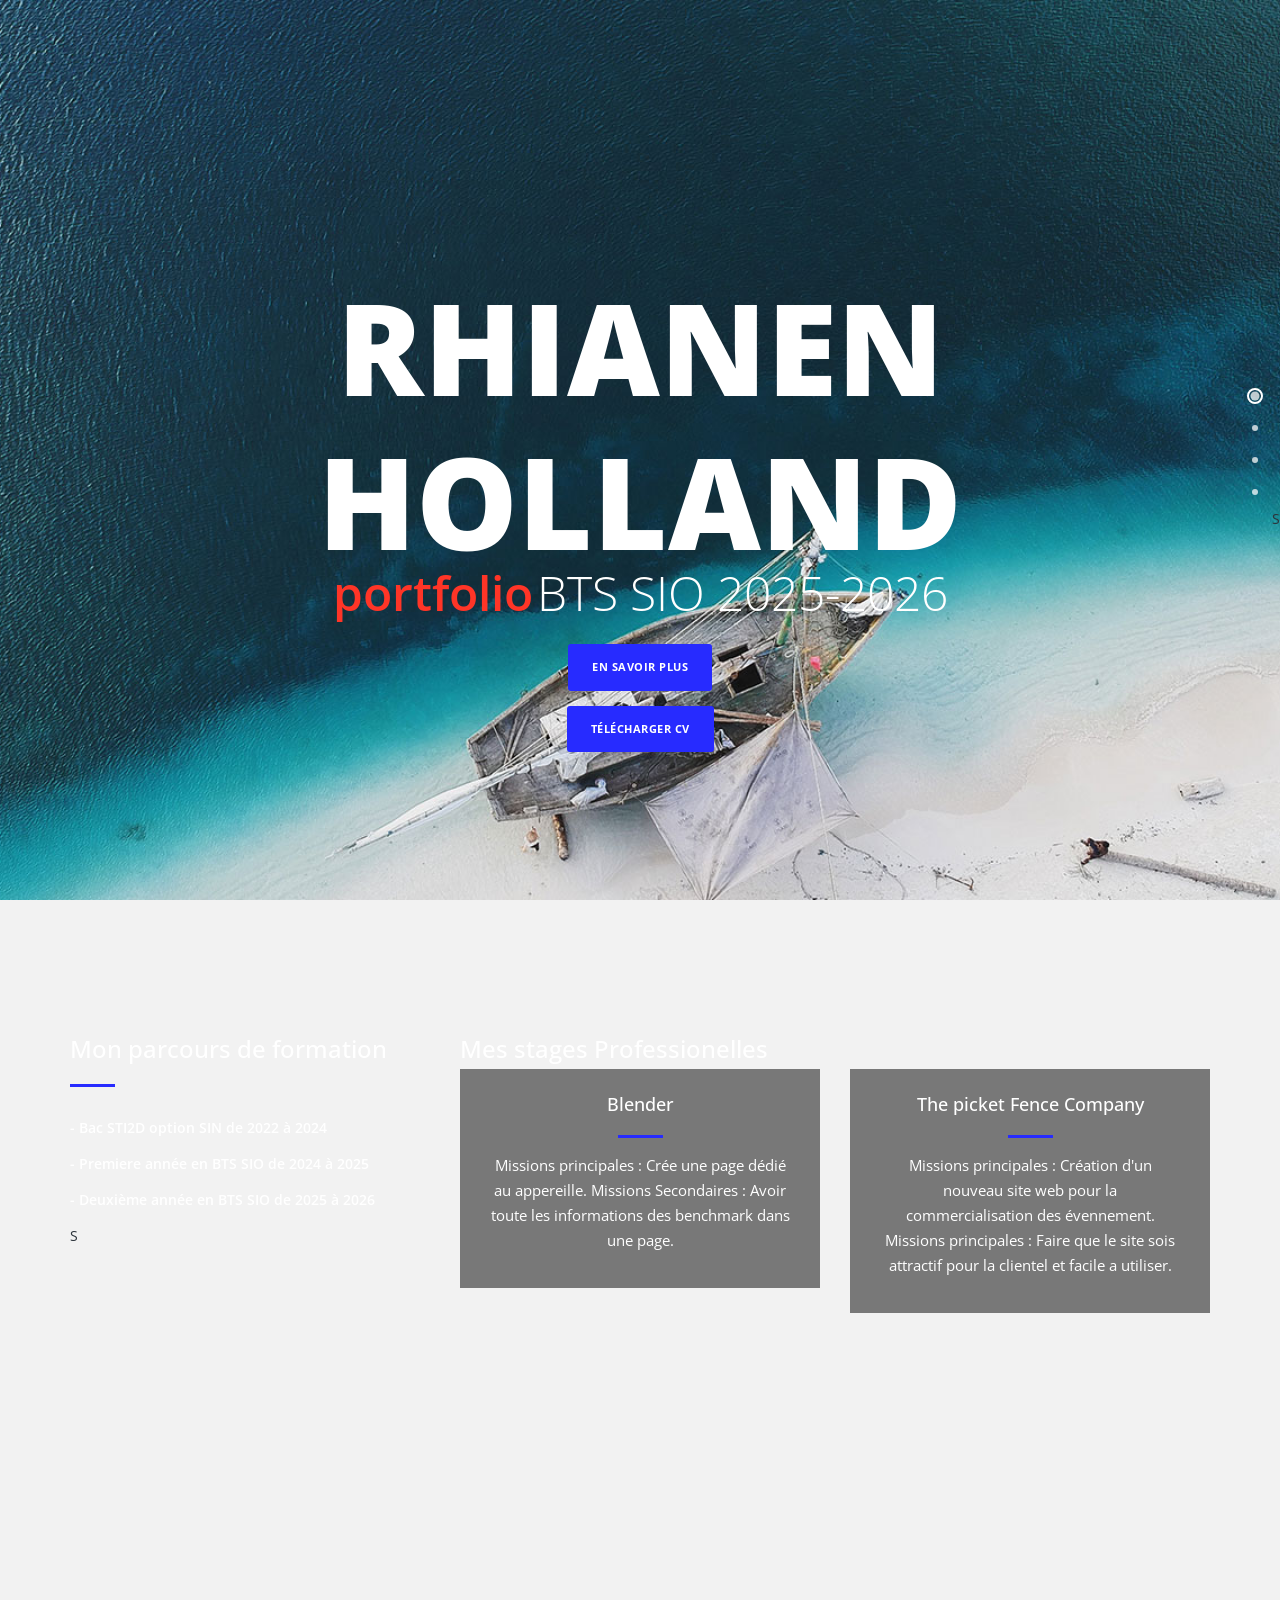
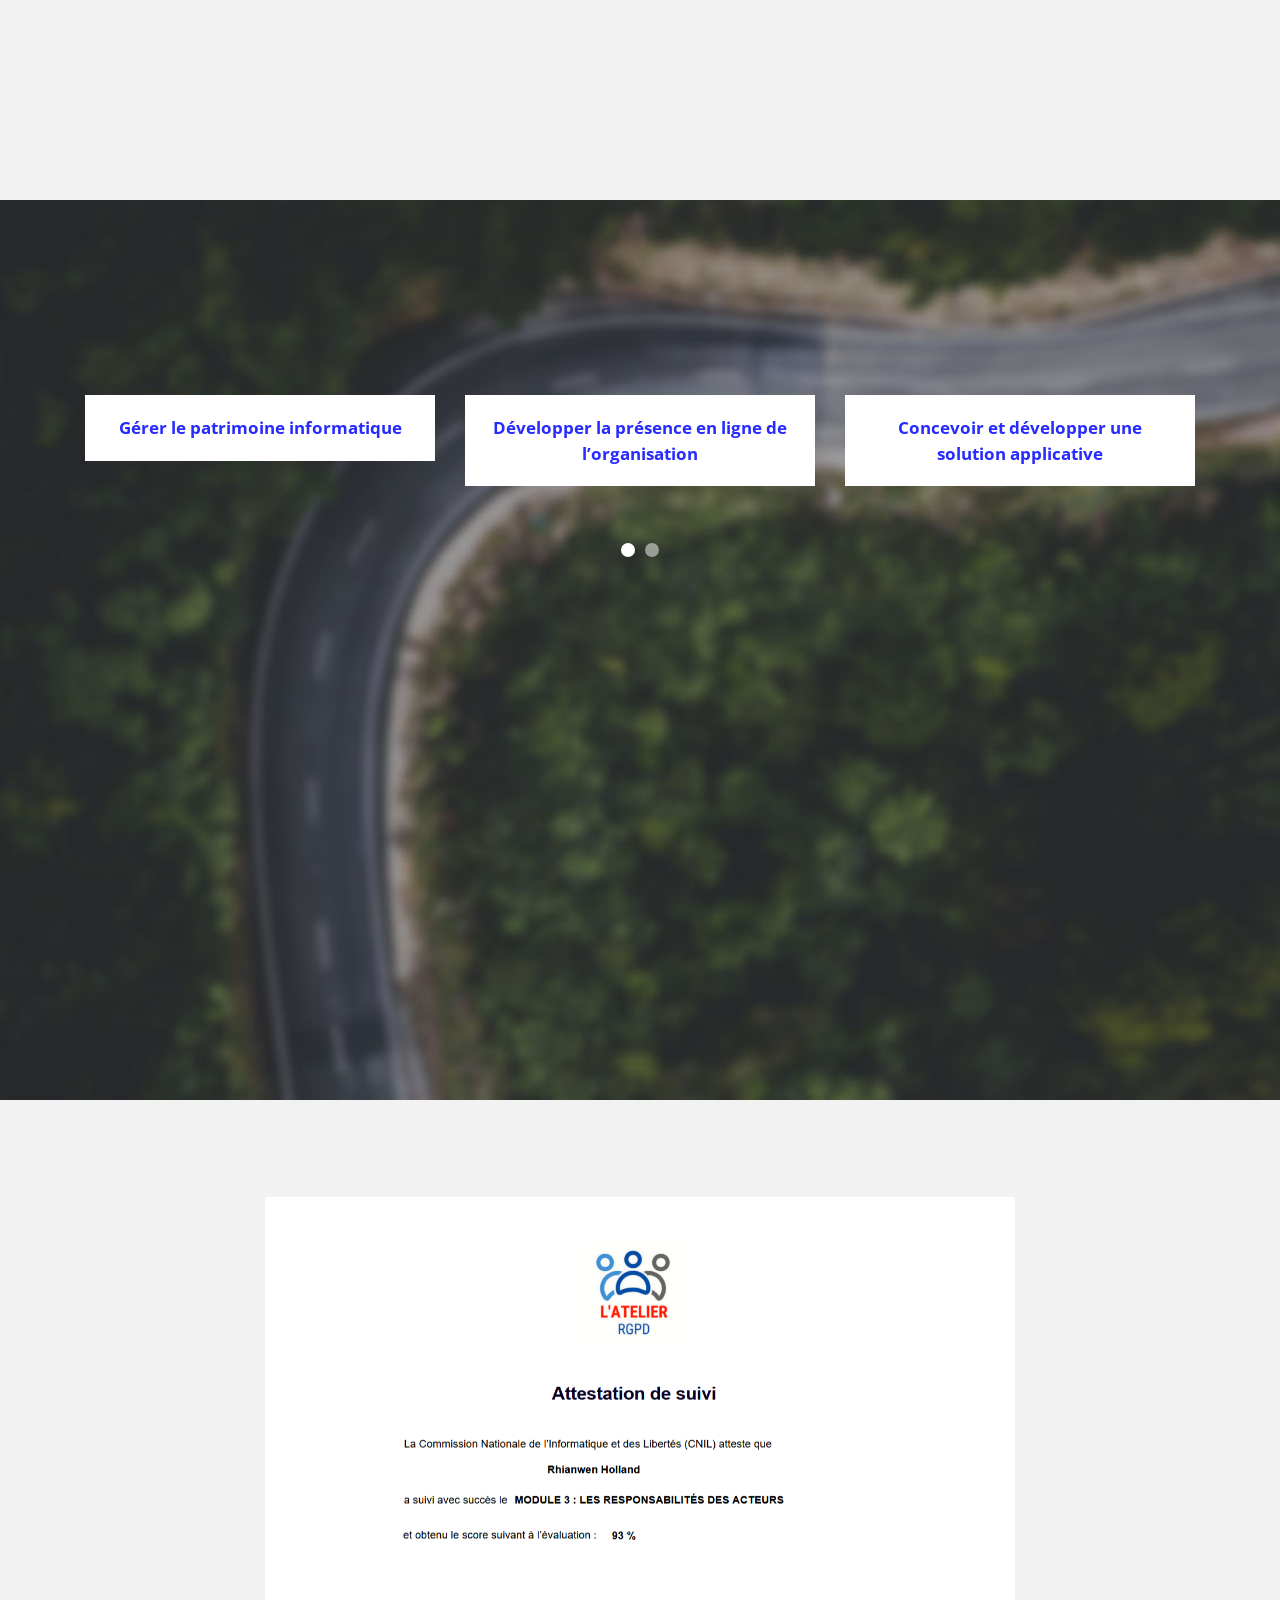
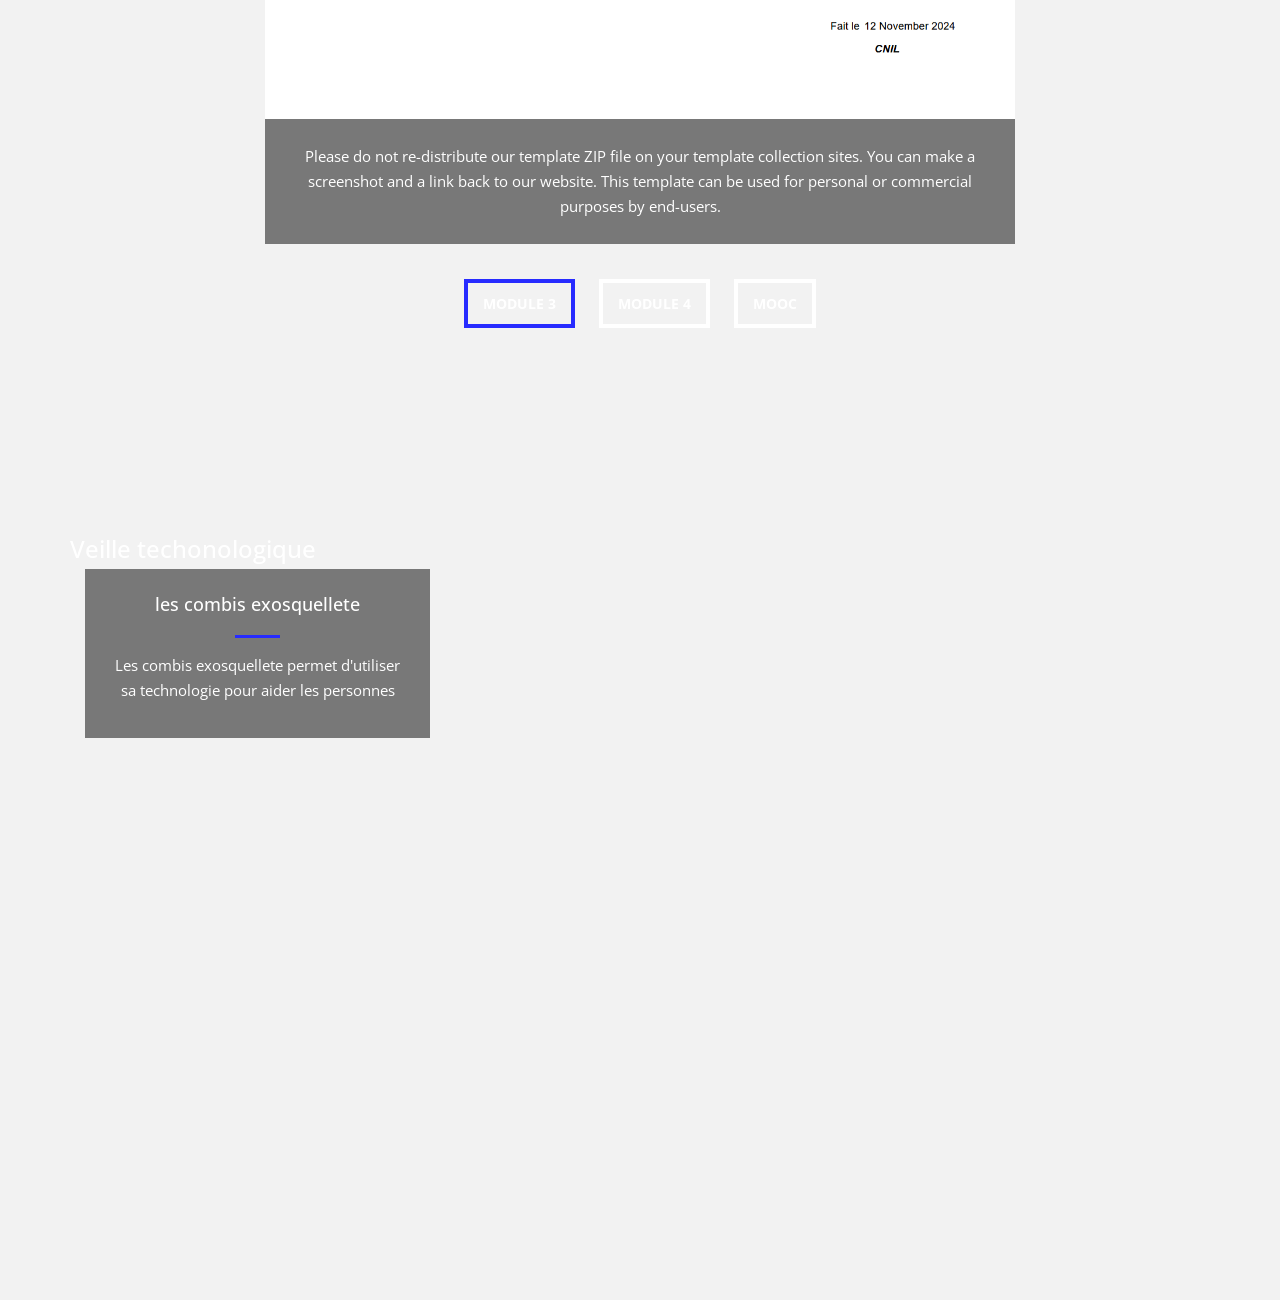
==== commit c33f323f: "more stuff" ====
--- a/index.html
+++ b/index.html
@@ -3,7 +3,7 @@
     <head>
         <meta charset="utf-8">
         <meta http-equiv="X-UA-Compatible" content="IE=edge,chrome=1">
-        <title>Vanilla Bootstrap v4.2.1 Theme</title>
+        <title>Portfolio Rhianwen Holland</title>
         <meta name="description" content="">
         <meta name="viewport" content="width=device-width, initial-scale=1">
         <link rel="apple-touch-icon" href="apple-touch-icon.png">
@@ -41,6 +41,9 @@
                 <span>BTS SIO 2025-2026</span>
                 <div class="primary-button">
                     <a href="#services">En savoir plus</a>
+                </div>
+                    <div class="primary-button">
+                    <a href="/Documents/Rhianwen Holland CV-2.pdf">Télécharger CV</a>
                 </div>
             </div>
         </div>
@@ -172,7 +175,27 @@
     <div>
 
     </div>
-
+<div class="service-content" id="services">
+        <div class="container">
+            <div class="row">
+
+                <div class="col-md-8">
+                    <div class="center-text">
+                        <h4>Veille techonologique</h4>
+                    </div>
+
+                        <div class="col-md-6">
+                            <div class="service-item">
+                                <h4>les combis exosquellete</h4>
+                                <div class="line-dec"></div>
+                                <p>Les combis exosquellete permet d'utiliser sa technologie pour aider les personnes</p>
+                            </div>
+                        </div>
+                    </div>
+                </div>                
+            </div>
+        </div>
+    </div>
 
    
 
--- a/css/templatemo-main.css
+++ b/css/templatemo-main.css
@@ -748,3 +748,44 @@
   filter: progid:DXImageTransform.Microsoft.Alpha(Opacity=100);
   opacity: 1;
 }
+.service-content .center-text h4 {
+  font-size: 24px;
+  font-weight: 500;
+  color: #fff;
+}
+.service-content .center-text .line-dec {
+  width: 45px;
+  height: 3px;
+  background-color: #272bff;
+  margin: 20px 0px 20px 0px;
+}
+
+.service-content .center-text p {
+  color: #fff;
+}
+
+.service-content .center-text ul {
+  padding: 0;
+  margin-top: 30px;
+  list-style: none;
+}
+
+.service-content .center-text ul li {
+  margin: 15px 0px;
+  font-weight: 600;
+  color: #fff;
+}
+
+.service-content .center-text .primary-button {
+  margin: 30px 0px;
+}
+.service-content .center-text .line-dec {
+    width: 45px;
+    height: 3px;
+    background-color: #4727ff;
+    margin: 20px auto 20px auto;
+  }
+
+  .service-content .center-text ul {
+    text-align: center;
+  }
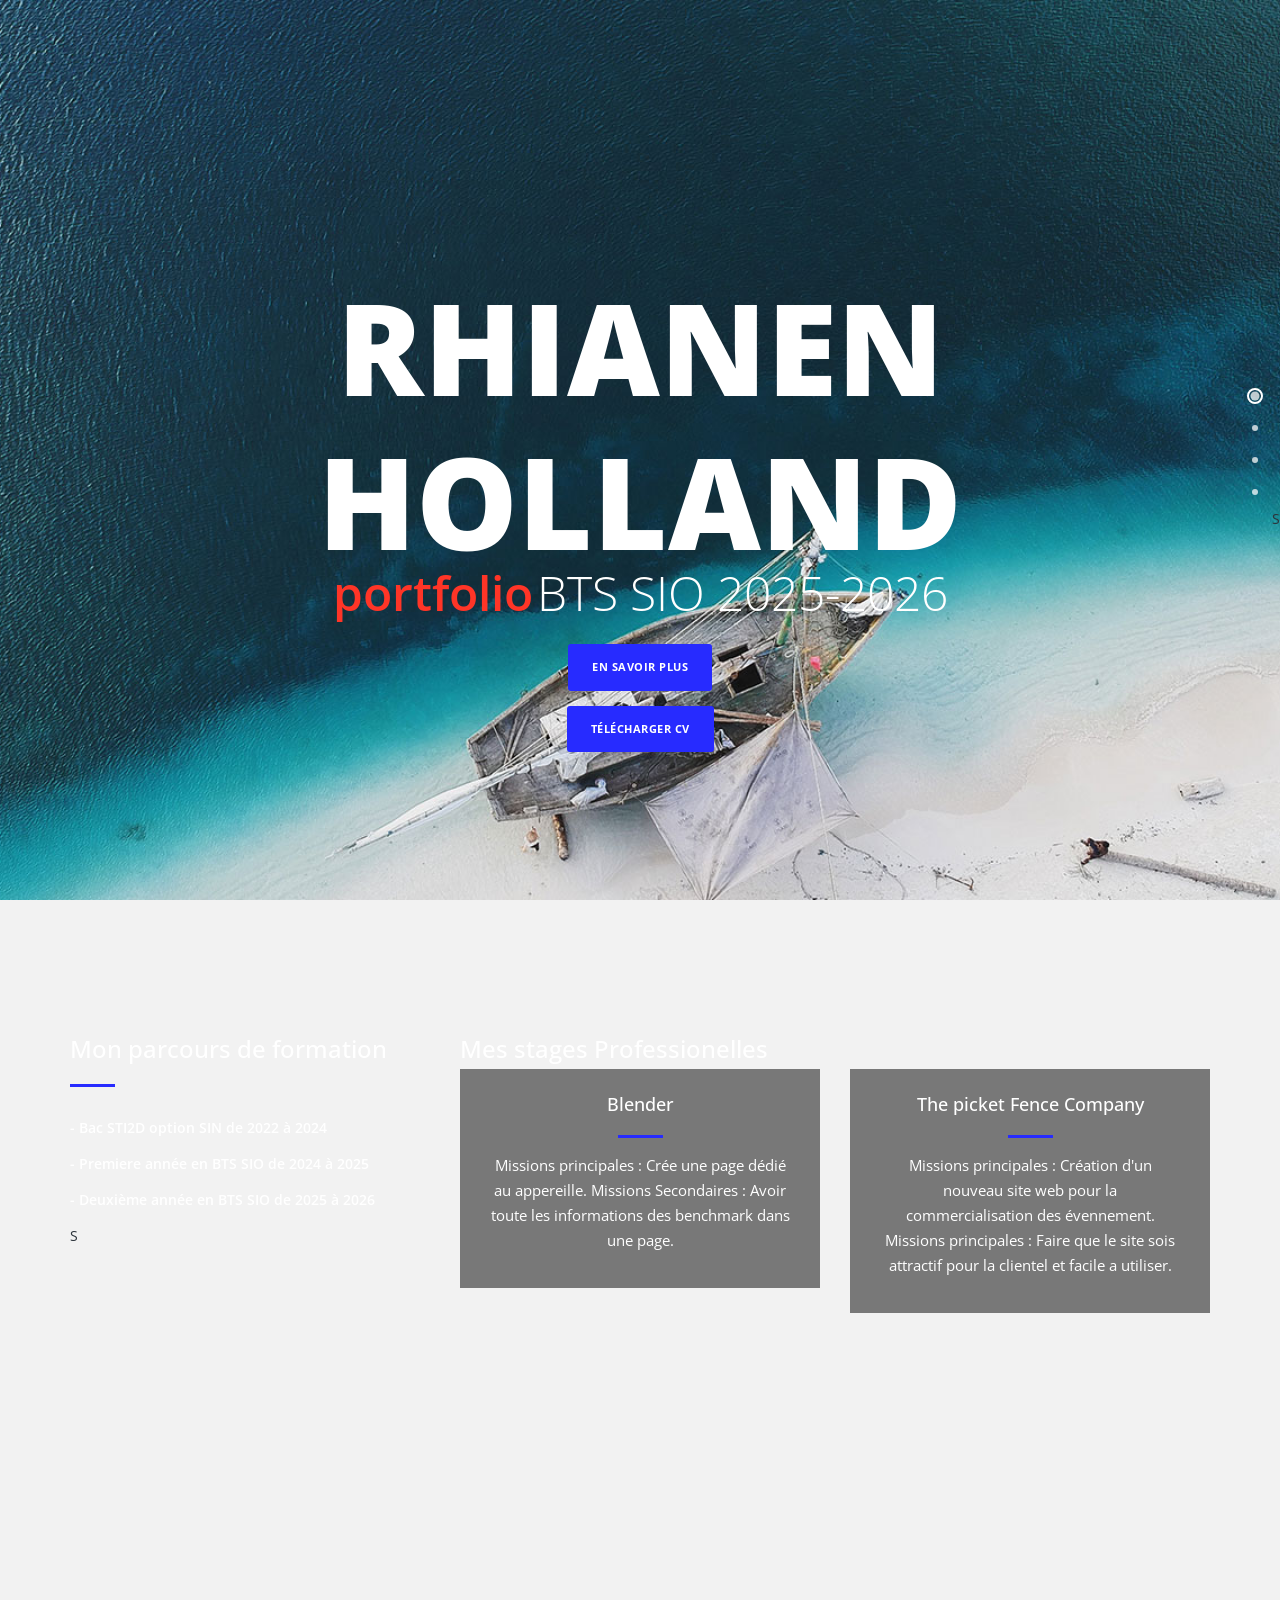
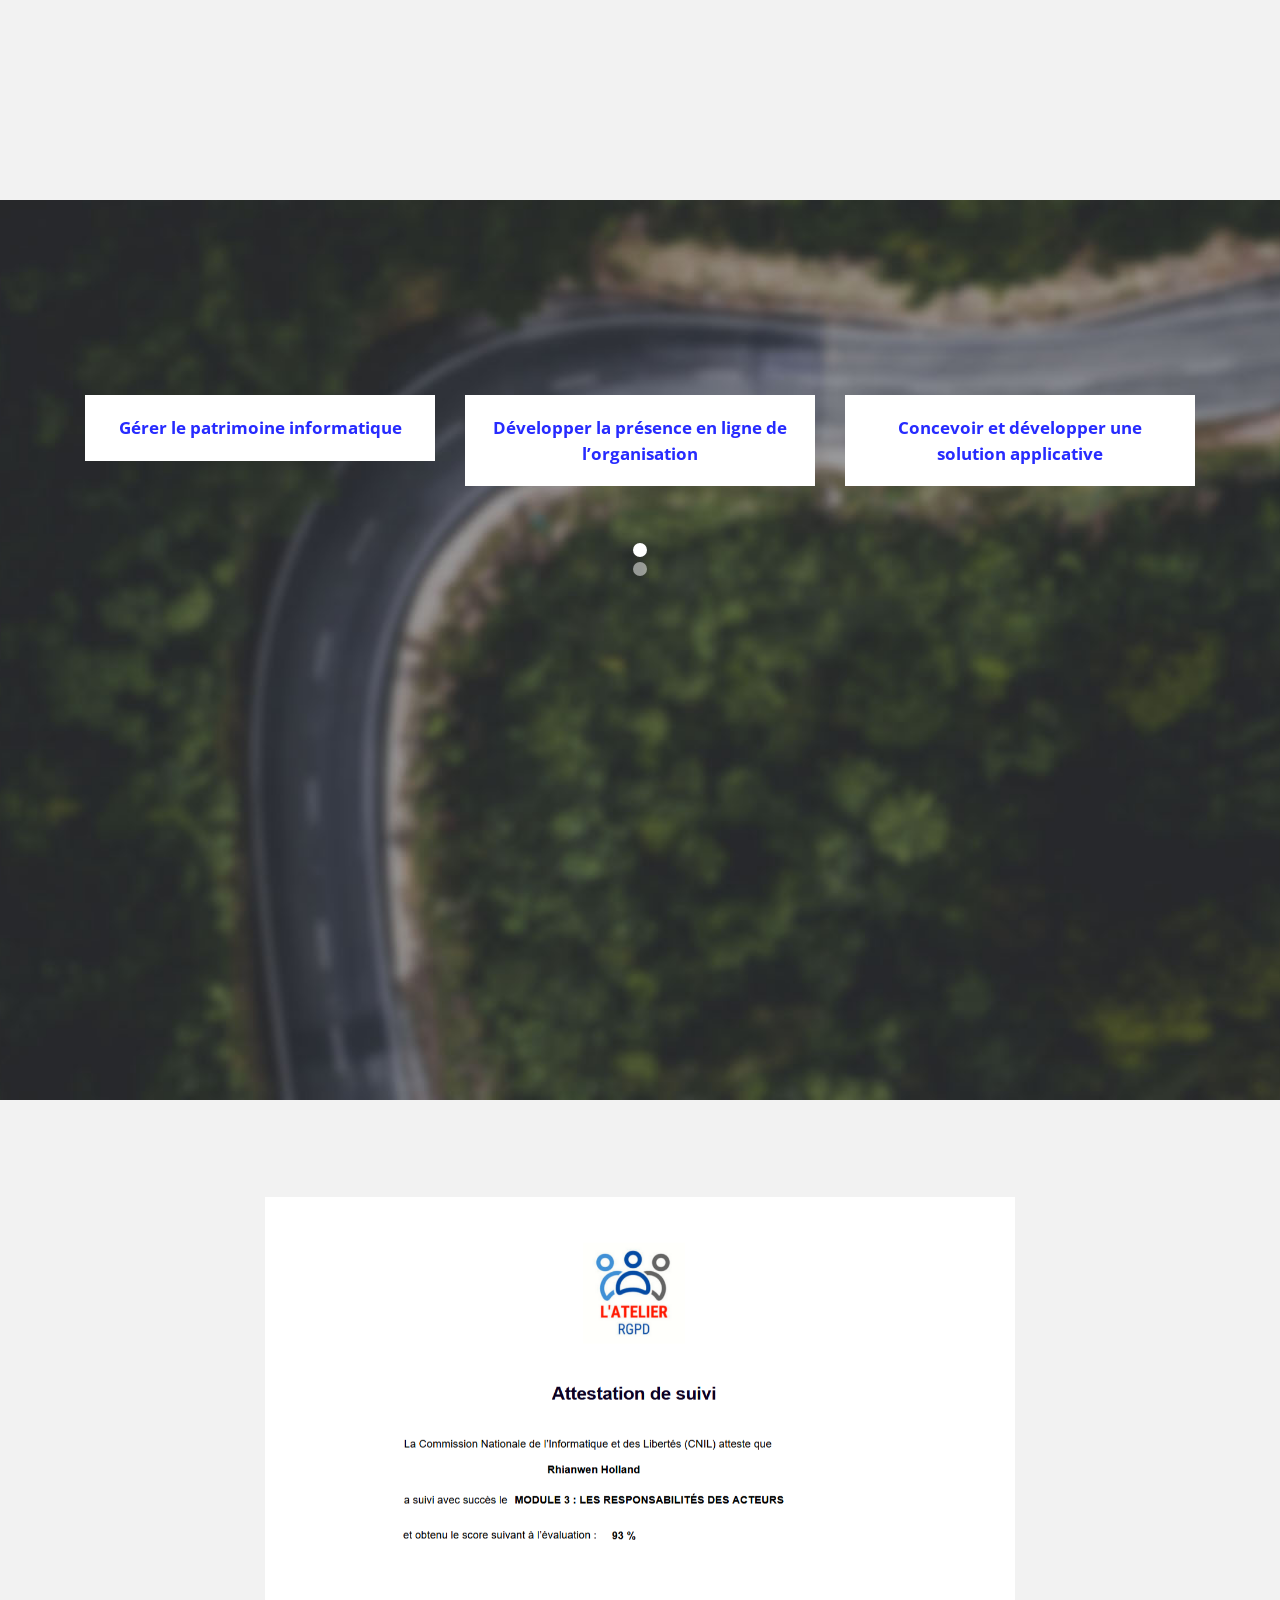
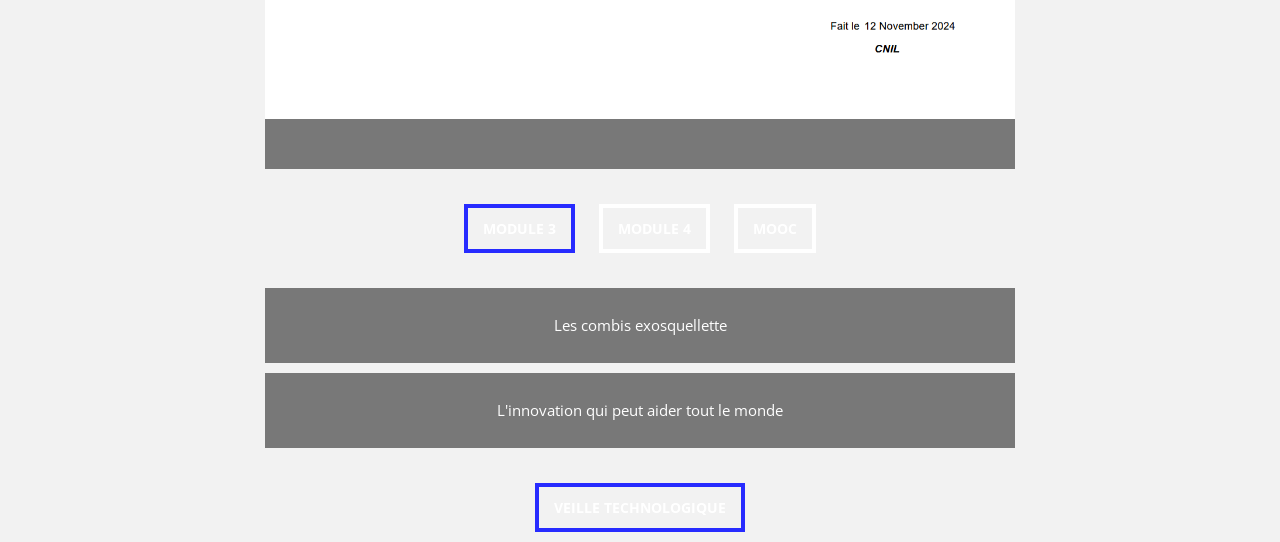
==== commit 59b1429d: "finished" ====
--- a/index.html
+++ b/index.html
@@ -150,49 +150,36 @@
                         
                       <div id="tab1">
                         <img src="img/module 3.png" alt="">
-                        <p>Please do not re-distribute our template ZIP file on your template collection sites. You can make a screenshot and a link back to our website. This template can be used for personal or commercial purposes by end-users.</p>
+                        <p></p>
                       </div>
                       <div id="tab2">
                         <img src="img/module 4.png" alt="">
-                        <p>Aliquam eu ultrices risus, sed condimentum diam. Duis risus nulla, elementum vitae nisi a, ornare maximus nisl. Morbi et vehicula est. Cras at vulputate justo. Cras eu nulla metus. Ut et pretium velit. Pellentesque at neque tristique dui tempor venenatis.</p>
+                        <p></p>
                       </div>
                       <div id="tab3">
                         <img src="img/Mooc.png" alt="">
-                        <p>Lorem ipsum dolor sit amet, consectetur adipiscing elit. Sed lacinia ligula est, at venenatis ex iaculis quis. Morbi sollicitudin nulla eget odio pellentesque, sed cursus diam iaculis.</p>
-                      </div>
+                        <p></p>
+                      </div>
+                      
                     </section>
                     <ul class="tabs clearfix" data-tabgroup="first-tab-group">
                       <li><a href="#tab1" class="active">Module 3</a></li>
                       <li><a href="#tab2">Module 4</a></li>
                       <li><a href="#tab3">MOOC</a></li>
                     </ul>
-                    </div>
-                </div>
-            </div>
-        </div>
-    </div>
-
-    <div>
-
-    </div>
-<div class="service-content" id="services">
-        <div class="container">
-            <div class="row">
-
-                <div class="col-md-8">
-                    <div class="center-text">
-                        <h4>Veille techonologique</h4>
-                    </div>
-
-                        <div class="col-md-6">
-                            <div class="service-item">
-                                <h4>les combis exosquellete</h4>
-                                <div class="line-dec"></div>
-                                <p>Les combis exosquellete permet d'utiliser sa technologie pour aider les personnes</p>
-                            </div>
-                        </div>
-                    </div>
-                </div>                
+                    <div class="wrapper"><section id="first-tab-group" class="tabgroup">
+                        
+                      <div id="tab1">
+                        <p>Les combis exosquellette
+                        </p>
+                        <p>L'innovation qui peut aider tout le monde    </p>
+                      </div>
+                      </section>
+                      <ul class="tabs clearfix" data-tabgroup="first-tab-group">
+                      <li><a href="#tab1" class="active">Veille Technologique</a></li>
+                    </div>
+                    </div>
+                </div>
             </div>
         </div>
     </div>
--- a/css/templatemo-main.css
+++ b/css/templatemo-main.css
@@ -239,6 +239,7 @@
   height: 3px;
   background-color: #272bff;
   margin: 20px auto 15px auto;
+  text-align: center;
 }
 
 
@@ -752,12 +753,14 @@
   font-size: 24px;
   font-weight: 500;
   color: #fff;
+  text-align: center;
 }
 .service-content .center-text .line-dec {
   width: 45px;
   height: 3px;
   background-color: #272bff;
   margin: 20px 0px 20px 0px;
+  text-align: center;
 }
 
 .service-content .center-text p {
@@ -768,22 +771,25 @@
   padding: 0;
   margin-top: 30px;
   list-style: none;
+  text-align: center;
 }
 
 .service-content .center-text ul li {
   margin: 15px 0px;
   font-weight: 600;
   color: #fff;
+  text-align: center;
 }
 
 .service-content .center-text .primary-button {
-  margin: 30px 0px;
+  margin: 0px 0px;
 }
 .service-content .center-text .line-dec {
     width: 45px;
     height: 3px;
     background-color: #4727ff;
-    margin: 20px auto 20px auto;
+    margin: auto auto;
+    text-align: center;
   }
 
   .service-content .center-text ul {
--- a/css/owl-carousel.css
+++ b/css/owl-carousel.css
@@ -166,7 +166,7 @@
   cursor: pointer;
   display: inline-block;
   zoom: 1;
-  *display: inline;/*IE7 life-saver */
+  display: inline;/*IE7 life-saver */
 }
 .owl-theme .owl-controls .owl-page a{
   display: block;
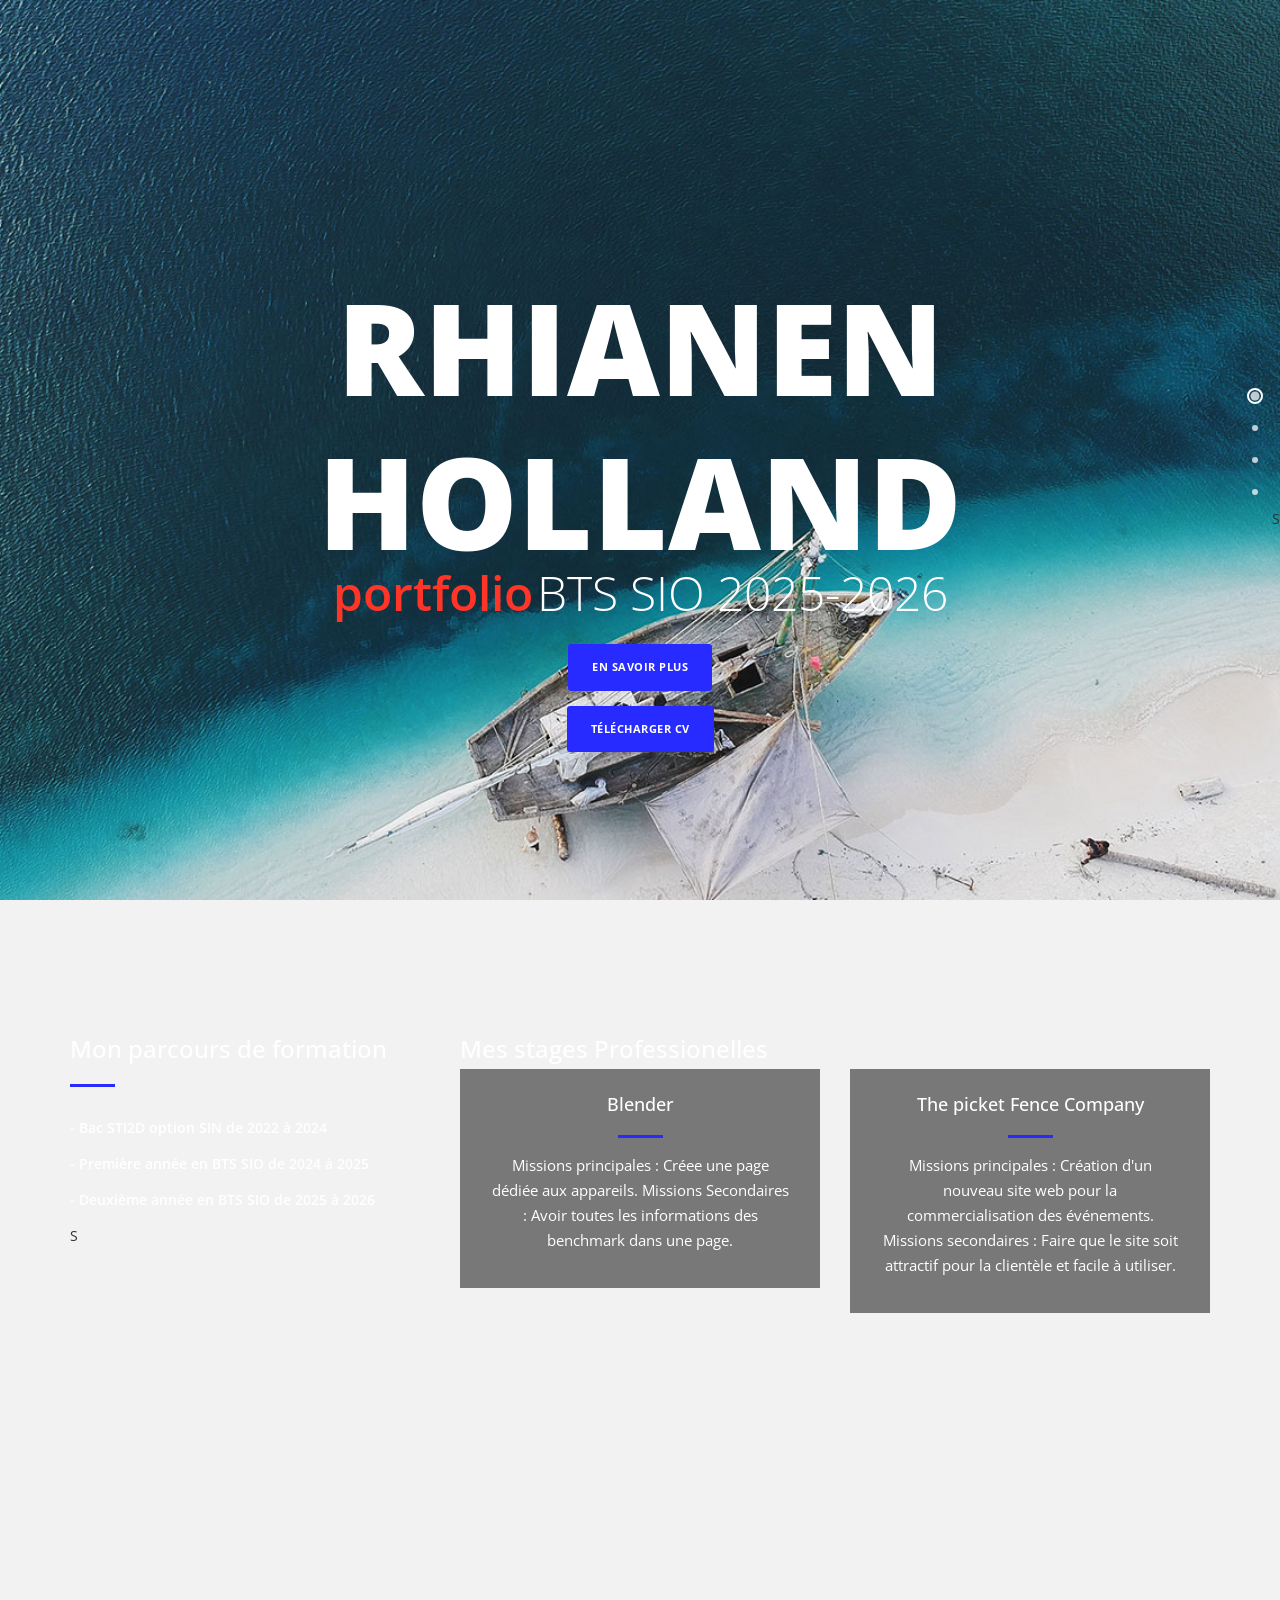
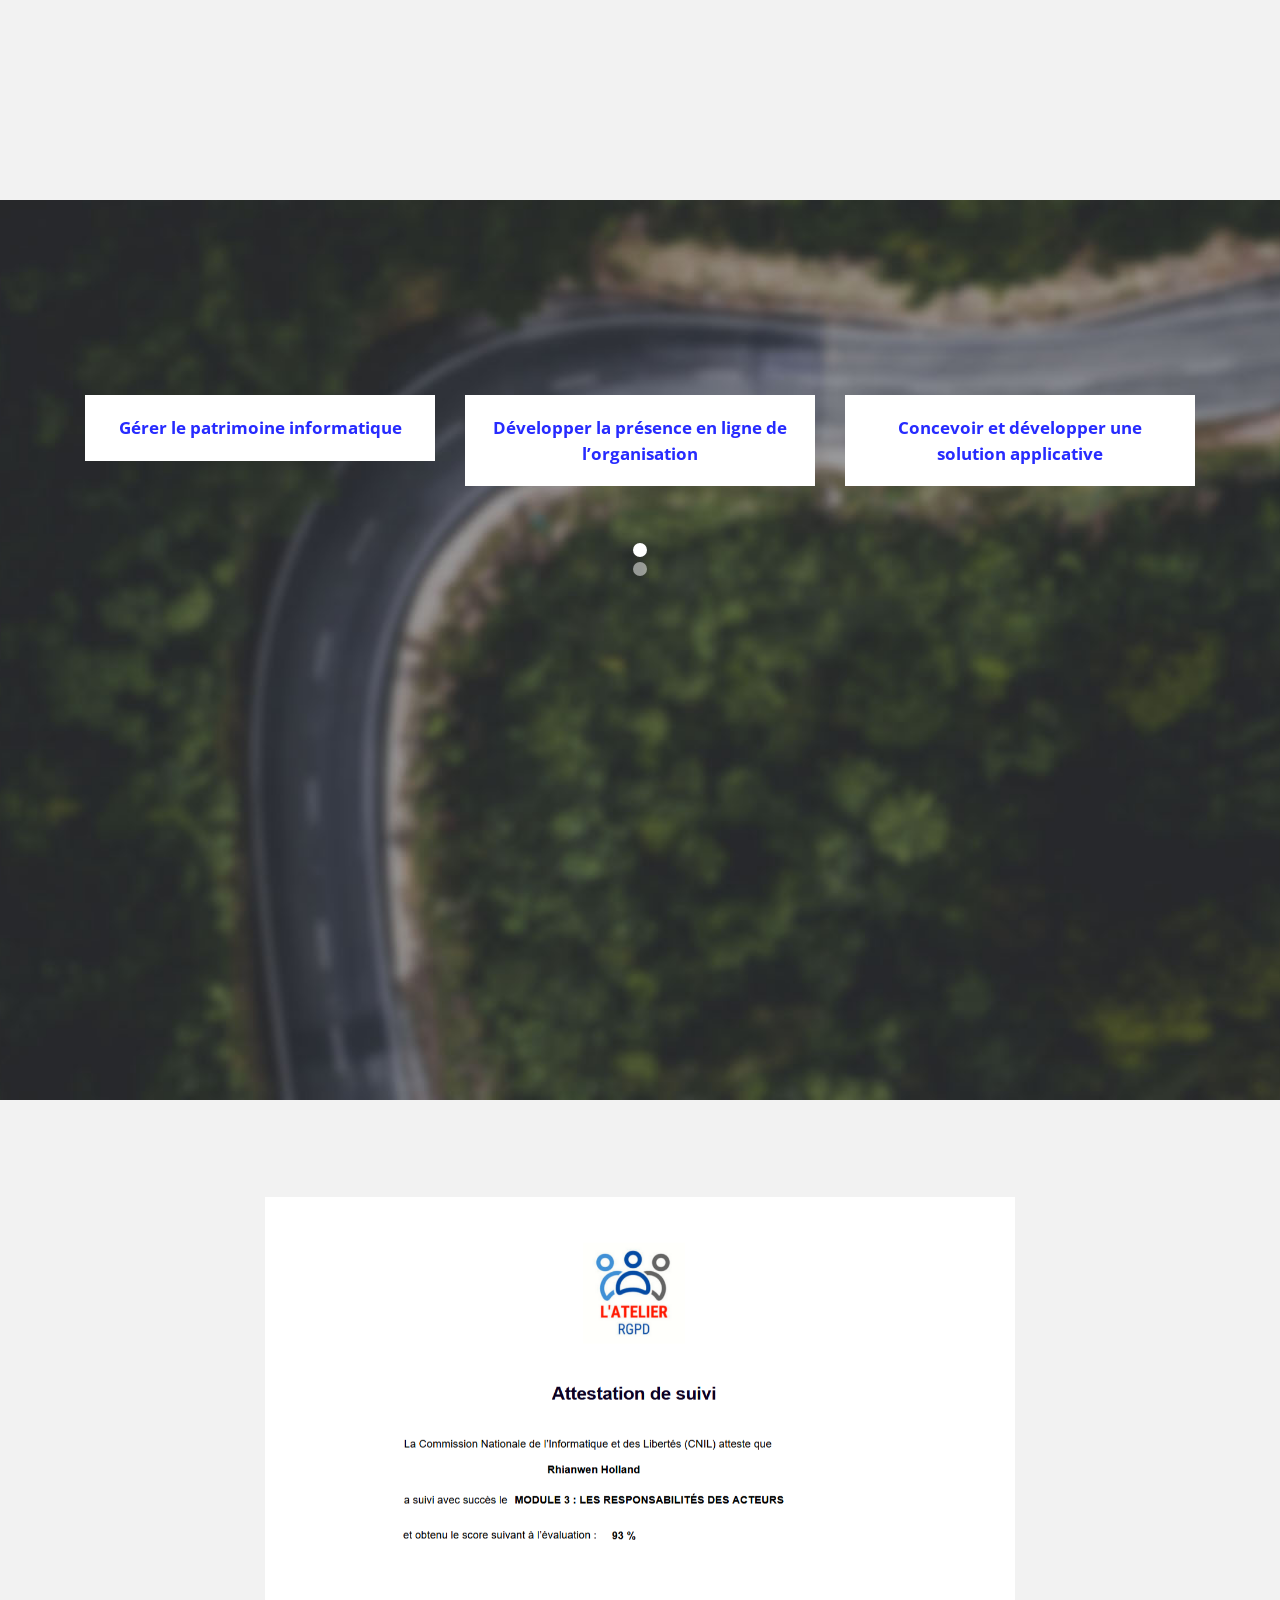
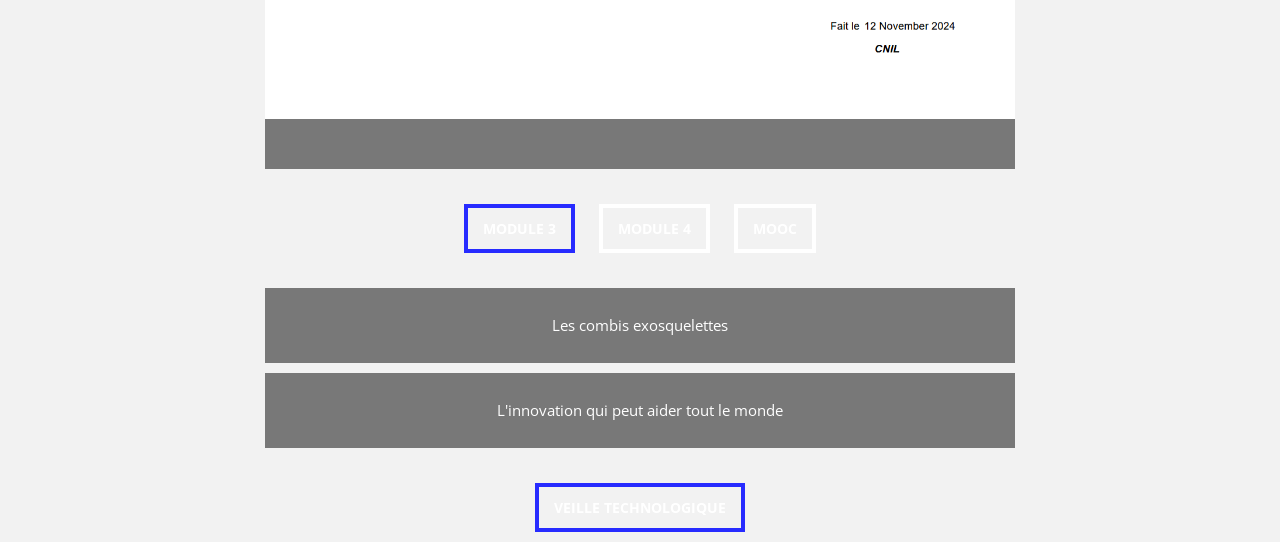
==== commit c980aa25: "correction des fautes" ====
--- a/index.html
+++ b/index.html
@@ -59,7 +59,7 @@
                         <div class="line-dec"></div>
                         <ul>
                             <li>-  Bac STI2D option SIN de 2022 à 2024</li>
-                            <li>-  Premiere année en BTS SIO de 2024 à 2025</li>
+                            <li>-  Première année en BTS SIO de 2024 à 2025</li>
                             <li>-  Deuxième année en BTS SIO de 2025 à 2026</li>
                         </ul>S
                     </div>
@@ -74,16 +74,16 @@
                             <div class="service-item">
                                 <h4>Blender</h4>
                                 <div class="line-dec"></div>
-                                <p>Missions principales : Crée une page dédié au appereille.
-                                    Missions Secondaires : Avoir toute les informations des benchmark dans une page.</p>
+                                <p>Missions principales : Créee une page dédiée aux appareils.
+                                    Missions Secondaires : Avoir toutes les informations des benchmark dans une page.</p>
                             </div>
                         </div>
                         <div class="col-md-6">
                             <div class="service-item">
                                 <h4>The picket Fence Company</h4>
                                 <div class="line-dec"></div>
-                                <p>Missions principales : Création d'un nouveau site web pour la commercialisation des évennement.
-                                Missions principales : Faire que le site sois attractif pour la clientel et facile a utiliser.</p>
+                                <p>Missions principales : Création d'un nouveau site web pour la commercialisation des événements.
+                                Missions secondaires : Faire que le site soit attractif pour la clientèle et facile à utiliser.</p>
                             </div>
                         </div>
                     </div>
@@ -170,7 +170,7 @@
                     <div class="wrapper"><section id="first-tab-group" class="tabgroup">
                         
                       <div id="tab1">
-                        <p>Les combis exosquellette
+                        <p>Les combis exosquelettes
                         </p>
                         <p>L'innovation qui peut aider tout le monde    </p>
                       </div>
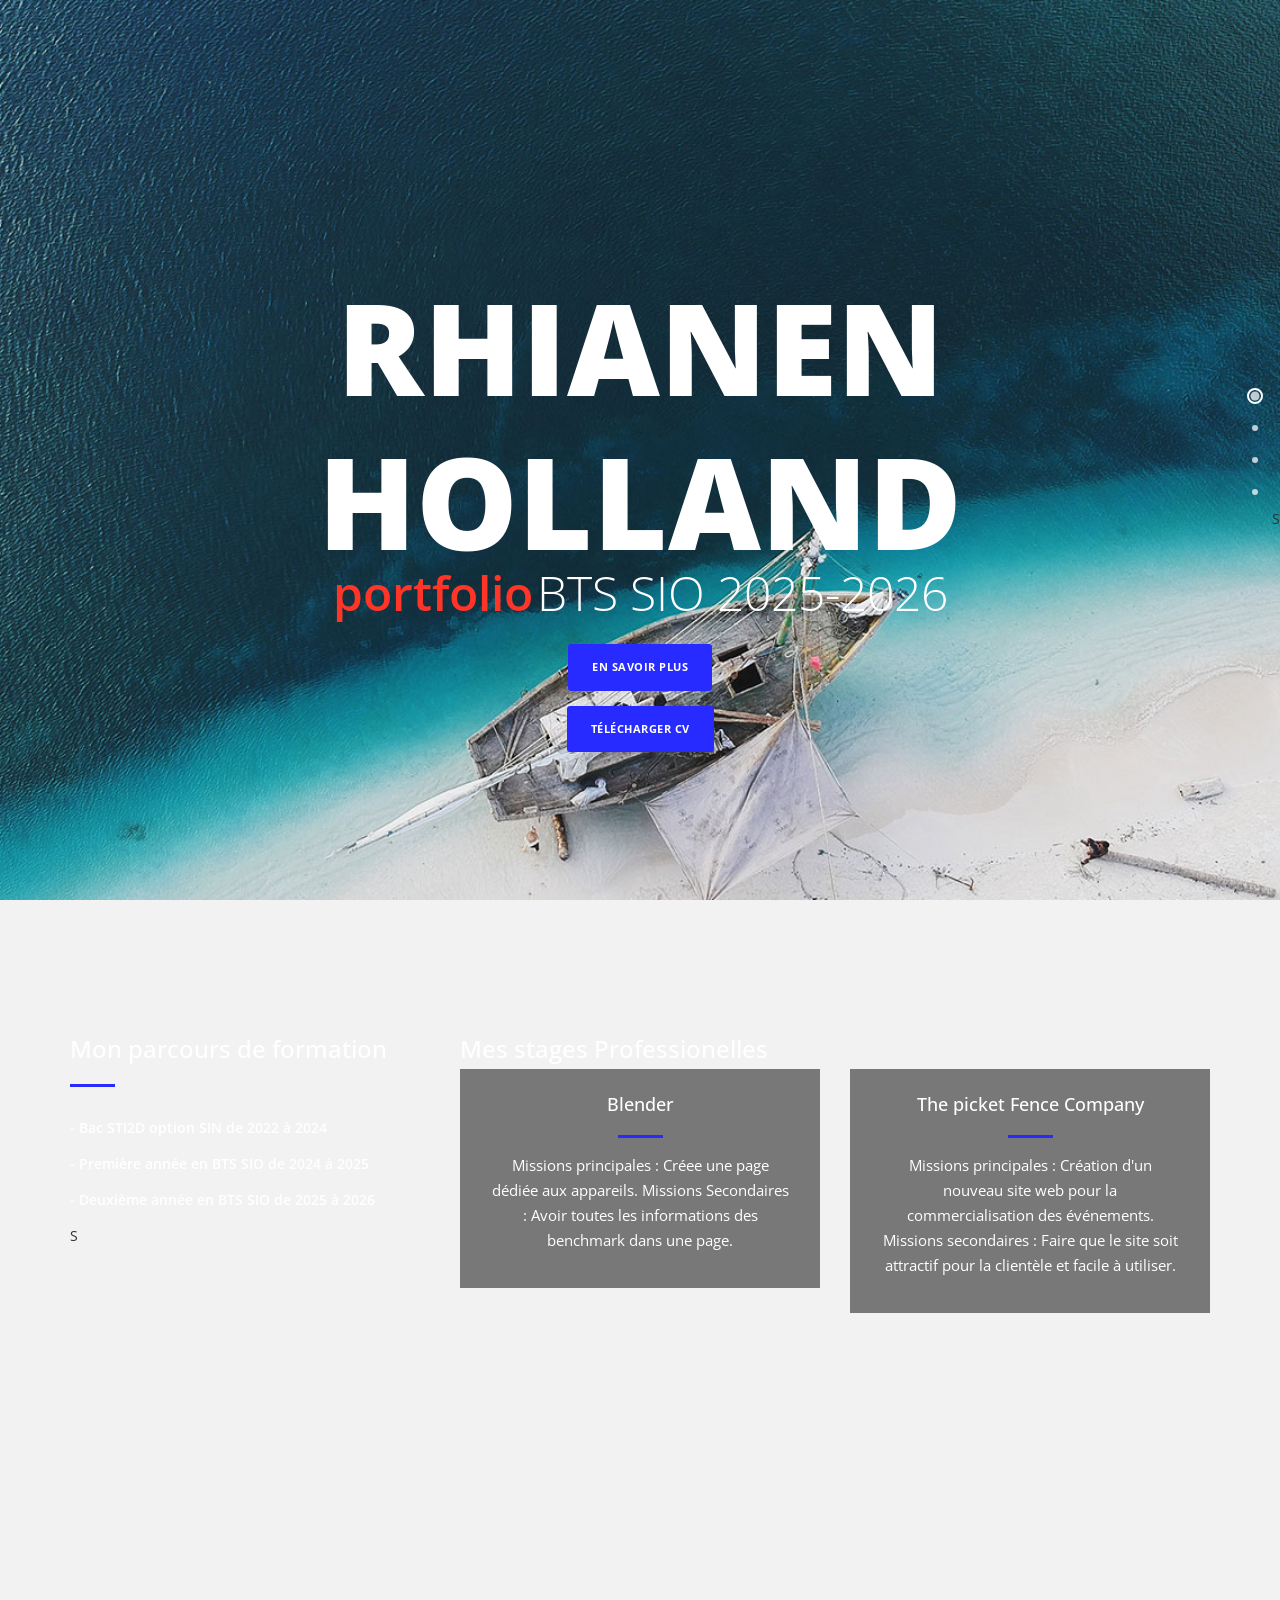
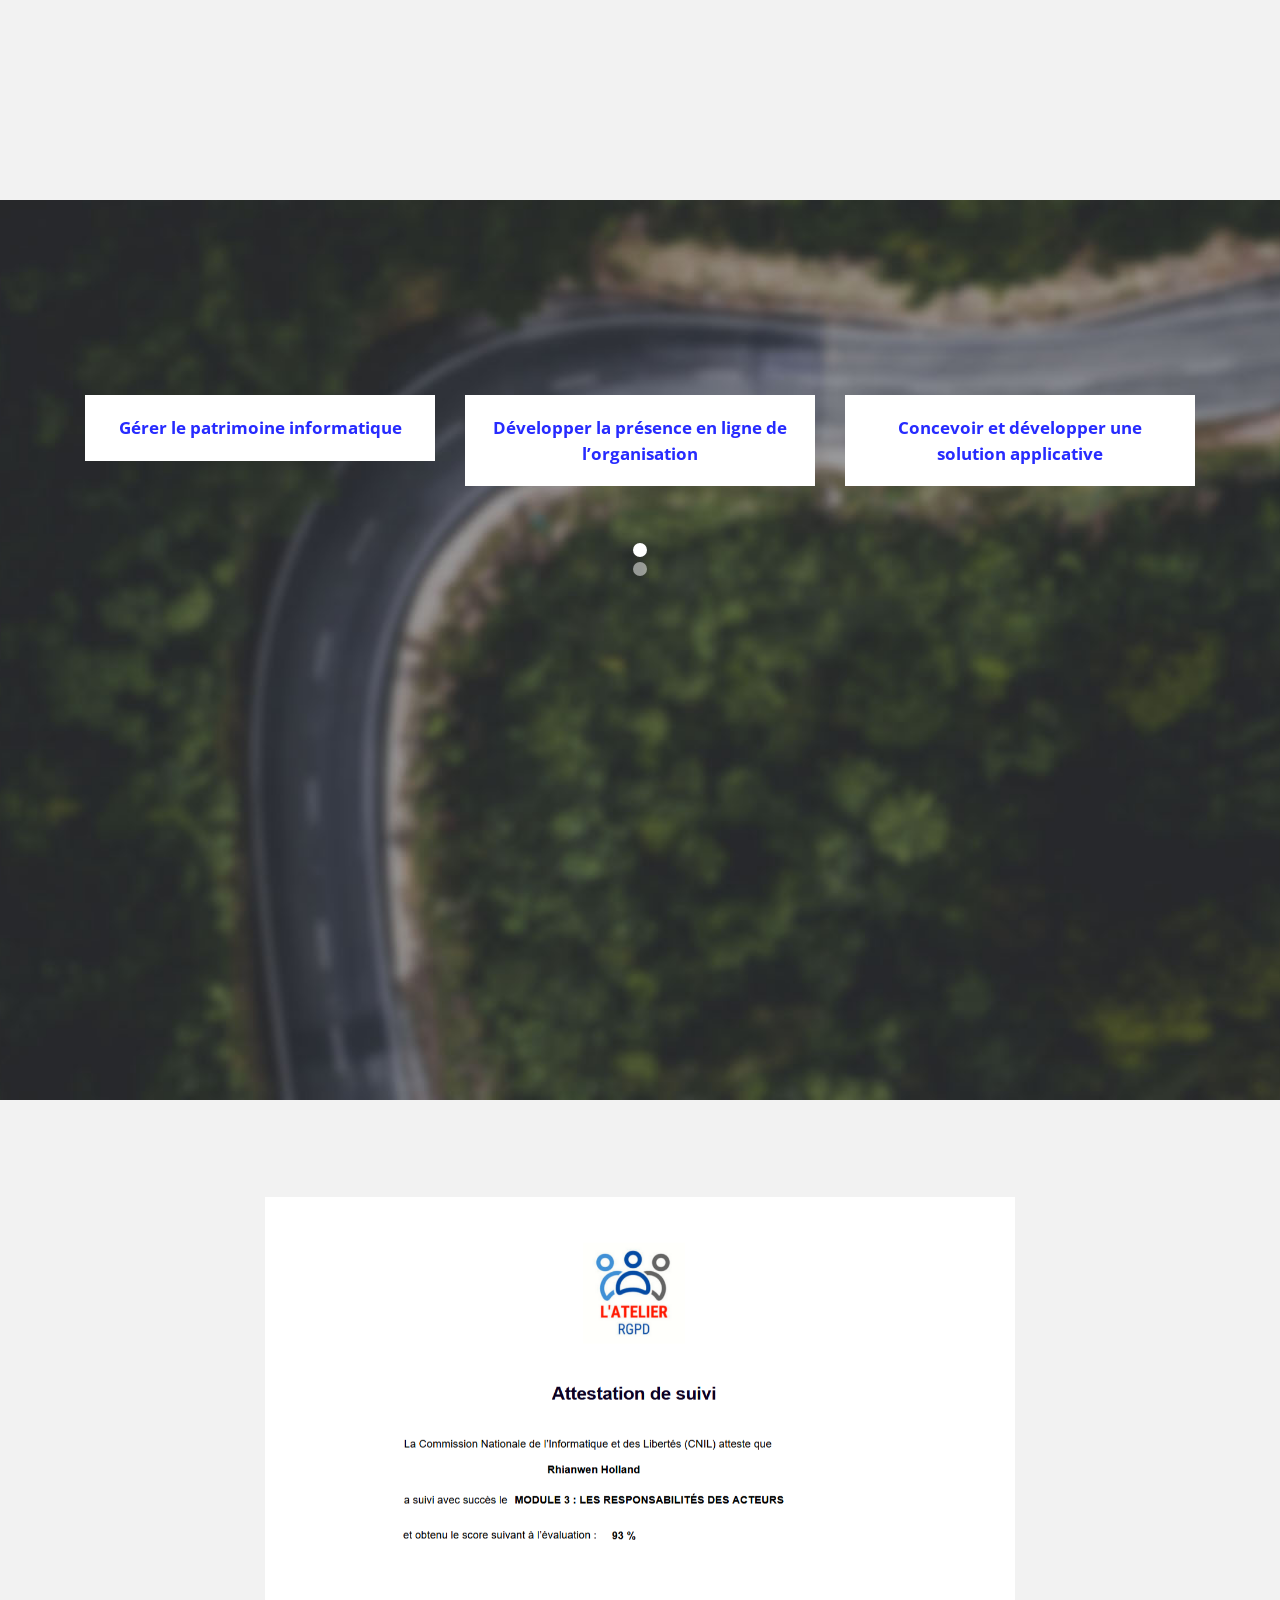
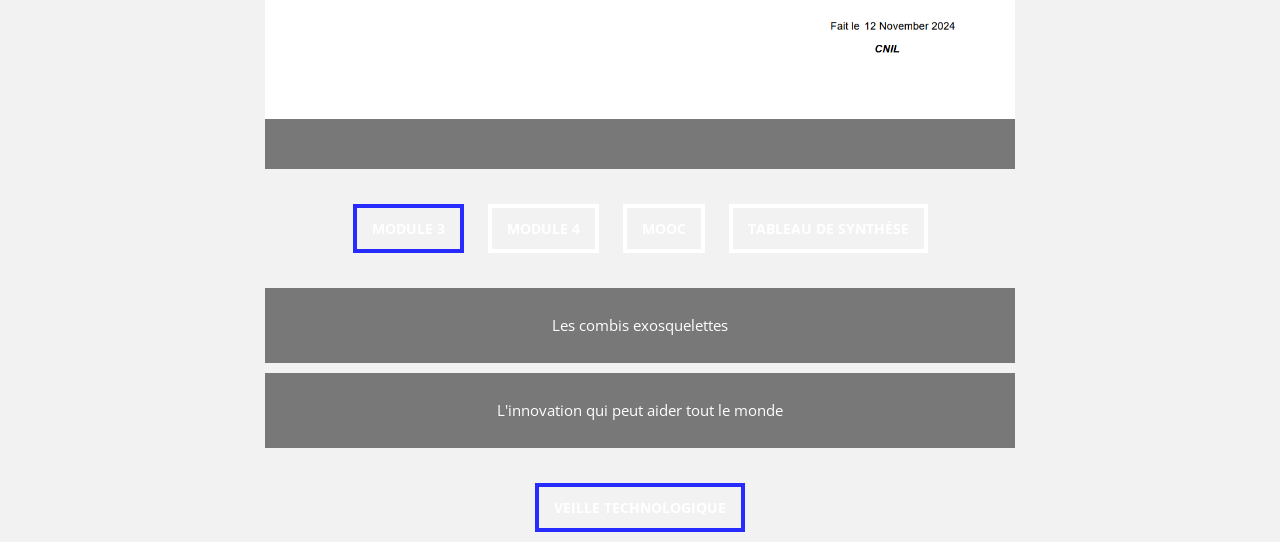
==== commit f5c42874: "finished" ====
--- a/index.html
+++ b/index.html
@@ -160,12 +160,17 @@
                         <img src="img/Mooc.png" alt="">
                         <p></p>
                       </div>
-                      
+                      <div id="tab4">
+                        <img src="/img/tableau.PNG" alt="">
+                        <p></p>
+                      </div>
                     </section>
                     <ul class="tabs clearfix" data-tabgroup="first-tab-group">
                       <li><a href="#tab1" class="active">Module 3</a></li>
                       <li><a href="#tab2">Module 4</a></li>
                       <li><a href="#tab3">MOOC</a></li>
+                      <li><a href="#tab4">tableau de synthèse</a></li>
+
                     </ul>
                     <div class="wrapper"><section id="first-tab-group" class="tabgroup">
                         
